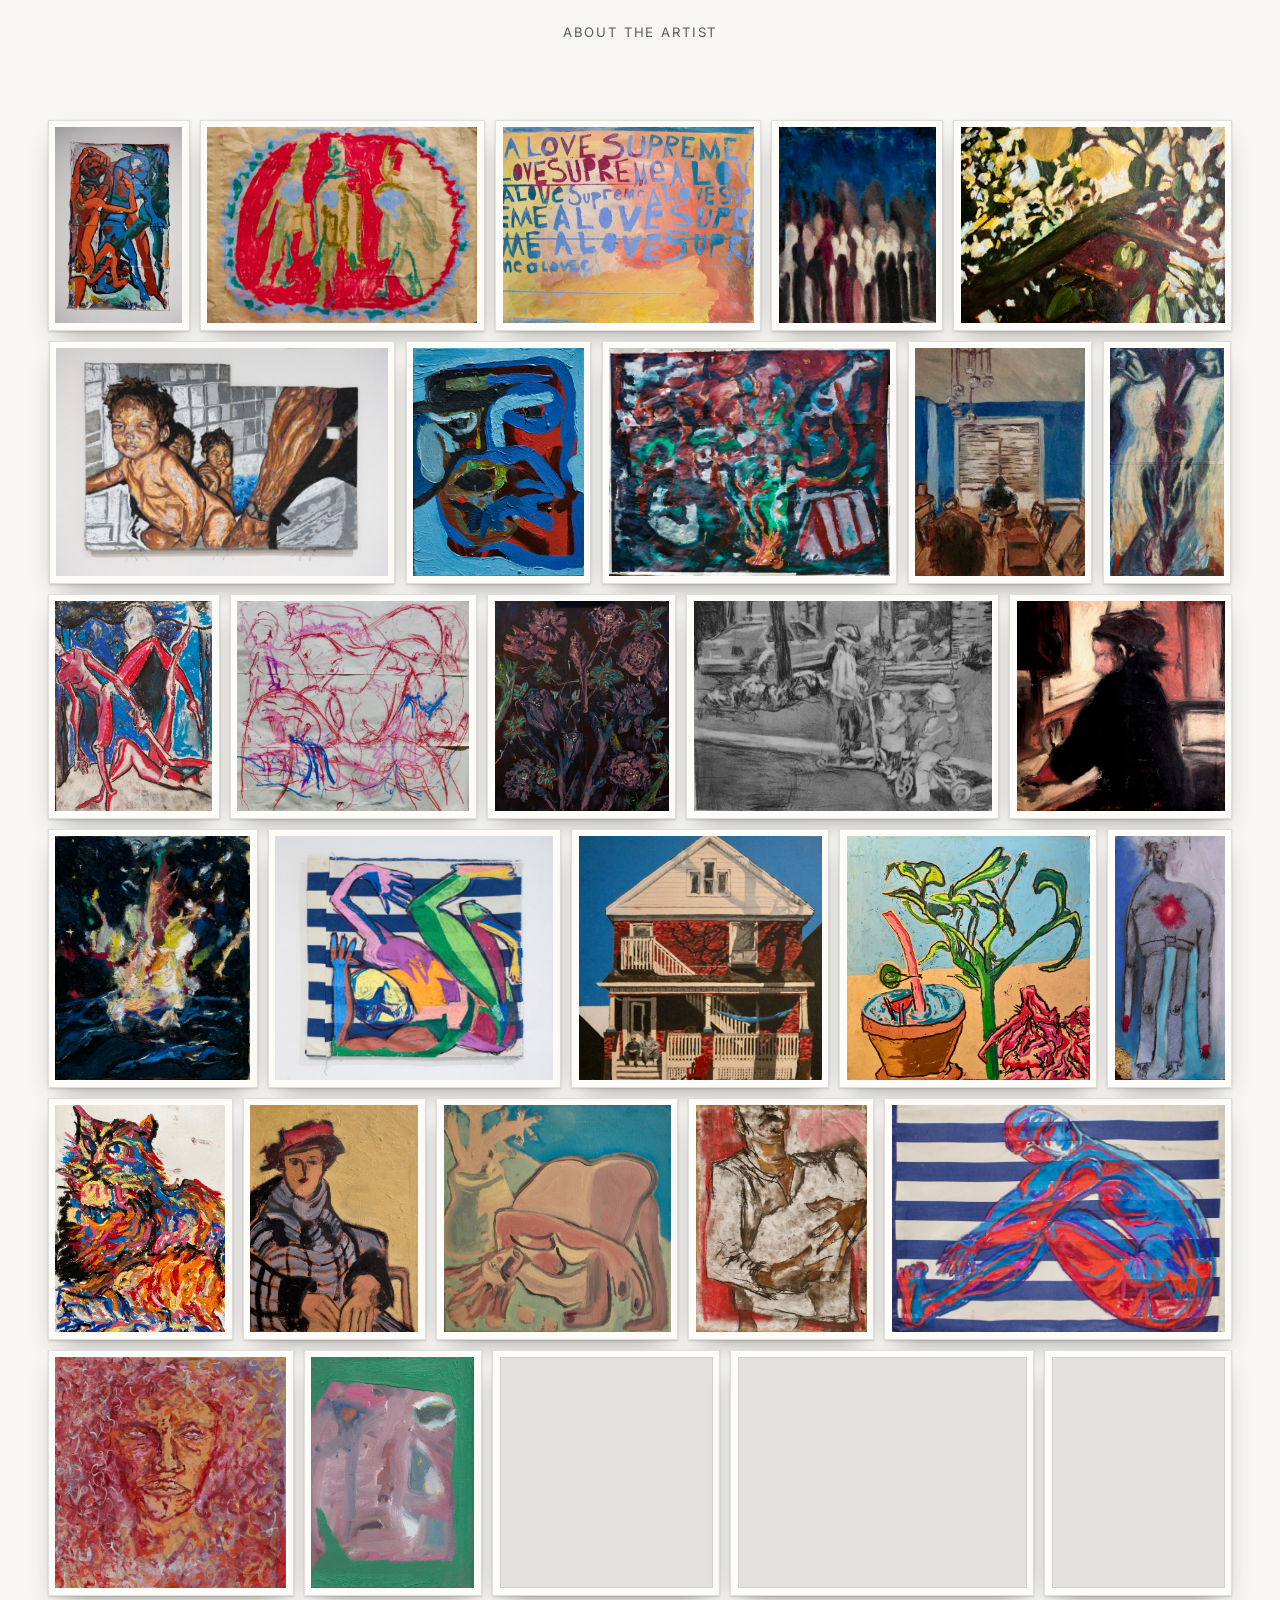
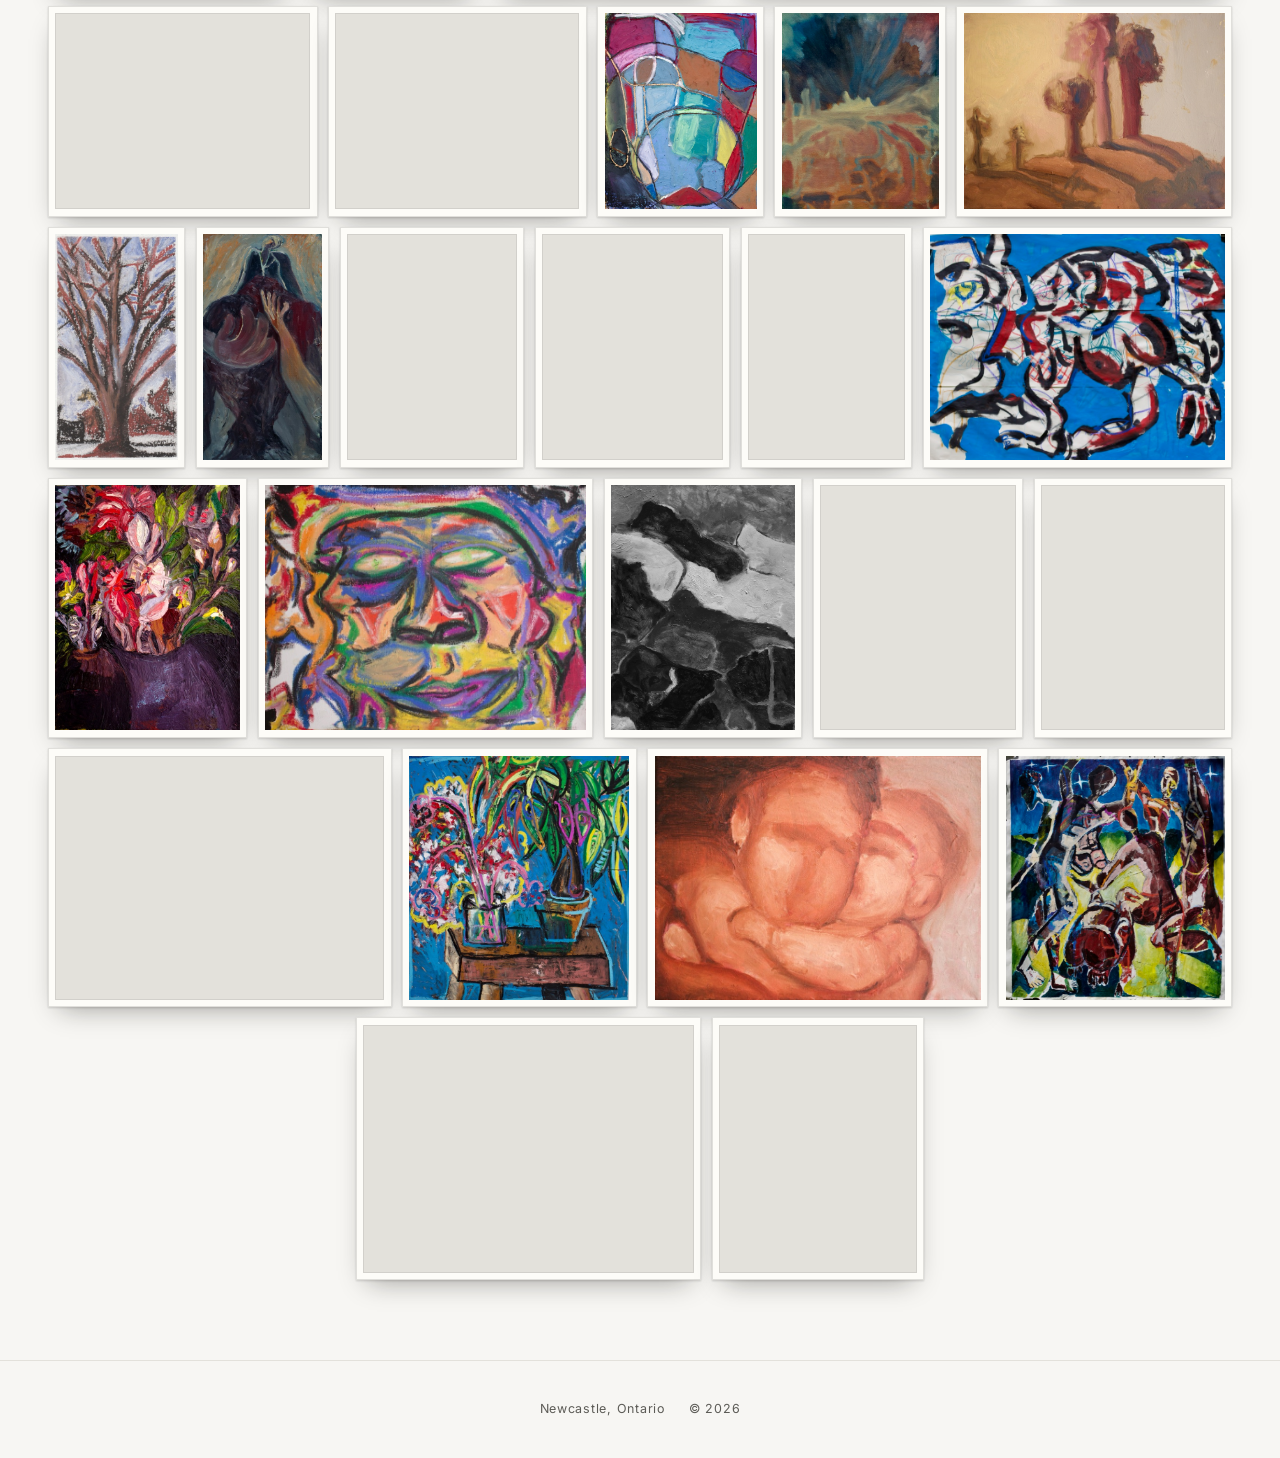
==== index.html @ 7c0b5495 "Replace placeholders with Jared's real 52-piece catalog - Add real artwork: 52 full images (assets/a" ====
<!doctype html>
<html lang="en">
<head>
  <meta charset="utf-8" />
  <meta name="viewport" content="width=device-width, initial-scale=1" />
  <title>Jared Augustin</title>
  <meta name="description" content="Selected works by Jared Augustin, a painter based in Newcastle, Ontario." />

  <link rel="preconnect" href="https://fonts.googleapis.com" />
  <link rel="preconnect" href="https://fonts.gstatic.com" crossorigin />
  <link href="https://fonts.googleapis.com/css2?family=Cormorant+Garamond:wght@400;500&family=Inter:wght@400;500&display=swap" rel="stylesheet" />

  <link rel="stylesheet" href="styles.css" />
</head>
<body>
  <header class="site-header" id="header">
    <nav class="nav">
      <a href="about.html">About the artist</a>
    </nav>
  </header>

  <main>
    <section class="mosaic" id="mosaic" aria-label="Selected works">
      <p class="notice" id="loading">Loading works…</p>
    </section>
  </main>

  <footer class="site-footer">
    <span>Newcastle, Ontario</span>
    <span>© <span id="year"></span></span>
  </footer>

  <script src="data.js"></script>
  <script src="main.js"></script>
</body>
</html>
---- styles.css ----
/* ==========================================================================
   Jared Augustin — portfolio styles
   Minimal, quiet, high-contrast type, slow & subtle motion.
   ========================================================================== */

:root {
  --bg: #f7f6f3;          /* warm gallery white */
  --bg-elevated: #ffffff;
  --ink: #1a1a18;         /* near-black text */
  --ink-soft: #5c5b56;    /* muted text */
  --line: #e3e1db;        /* hairline borders */
  --accent: #1a1a18;      /* buttons / emphasis */
  --overlay: rgba(20, 20, 18, 0.42);

  --serif: "Cormorant Garamond", Georgia, "Times New Roman", serif;
  --sans: "Inter", -apple-system, BlinkMacSystemFont, "Segoe UI", Helvetica, Arial, sans-serif;

  --ease: cubic-bezier(0.22, 0.61, 0.36, 1);
  --slow: 0.9s;
  --med: 0.6s;
}

@media (prefers-color-scheme: dark) {
  :root {
    --bg: #121211;
    --bg-elevated: #1a1a18;
    --ink: #f1efe9;
    --ink-soft: #a3a199;
    --line: #2c2b28;
    --accent: #f1efe9;
    --overlay: rgba(8, 8, 7, 0.55);
  }
}

* { box-sizing: border-box; }

html { scroll-behavior: smooth; }

body {
  margin: 0;
  background: var(--bg);
  color: var(--ink);
  font-family: var(--sans);
  font-size: 16px;
  line-height: 1.6;
  -webkit-font-smoothing: antialiased;
  text-rendering: optimizeLegibility;
  /* page-load fade — see js adding .ready */
  opacity: 0;
  transition: opacity var(--slow) var(--ease);
}

body.ready { opacity: 1; }

a { color: inherit; text-decoration: none; }

img { display: block; max-width: 100%; }

/* ---- Site chrome ---------------------------------------------------------- */

.site-header {
  position: sticky;
  top: 0;
  z-index: 50;
  display: flex;
  align-items: center;
  justify-content: center;
  padding: 1.4rem clamp(1.2rem, 4vw, 3rem);
  background: color-mix(in srgb, var(--bg) 82%, transparent);
  backdrop-filter: saturate(140%) blur(10px);
  -webkit-backdrop-filter: saturate(140%) blur(10px);
  border-bottom: 1px solid transparent;
  transition: border-color var(--med) var(--ease);
}

.site-header.scrolled { border-bottom-color: var(--line); }

.brand {
  font-family: var(--serif);
  font-size: clamp(1.15rem, 2vw, 1.5rem);
  font-weight: 500;
  letter-spacing: 0.01em;
}

.nav {
  display: flex;
  gap: clamp(1rem, 3vw, 2.2rem);
  font-size: 0.82rem;
  text-transform: uppercase;
  letter-spacing: 0.14em;
}

.nav a {
  position: relative;
  padding-bottom: 2px;
  color: var(--ink-soft);
  transition: color var(--med) var(--ease);
}

.nav a::after {
  content: "";
  position: absolute;
  left: 0;
  bottom: 0;
  width: 100%;
  height: 1px;
  background: var(--ink);
  transform: scaleX(0);
  transform-origin: left;
  transition: transform var(--med) var(--ease);
}

.nav a:hover,
.nav a[aria-current="page"] { color: var(--ink); }
.nav a:hover::after,
.nav a[aria-current="page"]::after { transform: scaleX(1); }

/* ---- Gallery wall --------------------------------------------------------- */

.mosaic {
  /* A justified gallery: works flow into centred rows that scale to fill
     each row's width exactly, so there are no holes and both edges stay
     flush. Row grouping and frame sizes are computed in main.js so every
     frame keeps the true proportions of its artwork. */
  display: flex;
  flex-direction: column;
  align-items: center;
  gap: clamp(8px, 0.8vw, 14px);
  padding: clamp(1.6rem, 4vw, 3.6rem) clamp(1rem, 4vw, 3rem) 5rem;
  margin: 0 auto;
  max-width: 1500px;
}

.wall-row {
  display: flex;
  justify-content: center;
  align-items: flex-start;
  width: 100%;
  /* horizontal gap is set inline by main.js to match the layout maths */
}

.tile {
  position: relative;
  display: block;
  box-sizing: border-box;
  flex: 0 0 auto;
  /* the frame: a thin mat with a hairline and a soft shadow on the wall */
  background: #fdfcf8;
  border: 1px solid rgba(20, 18, 14, 0.12);
  box-shadow:
    0 1px 2px rgba(20, 18, 14, 0.16),
    0 12px 26px -12px rgba(20, 18, 14, 0.42);
  cursor: pointer;
  /* scroll-reveal initial state */
  opacity: 0;
  transform: translateY(12px) scale(0.985);
  transition: opacity var(--slow) var(--ease),
              transform var(--slow) var(--ease),
              box-shadow var(--med) var(--ease);
}

.tile.in-view { opacity: 1; transform: translateY(0) scale(1); }

.tile:hover {
  transform: translateY(-5px) scale(1.012);
  box-shadow:
    0 3px 7px rgba(20, 18, 14, 0.22),
    0 28px 52px -16px rgba(20, 18, 14, 0.5);
  z-index: 5;
}

.tile__media {
  position: relative;
  display: block;
  width: 100%;
  height: 100%;
  overflow: hidden;
  background: var(--line);
  box-shadow: inset 0 0 0 1px rgba(20, 18, 14, 0.08);
}

.tile__img {
  width: 100%;
  height: 100%;
  object-fit: cover;
  transform: scale(1.001);
  transition: transform 1.4s var(--ease);
}

.tile:hover .tile__img { transform: scale(1.05); }

@media (prefers-color-scheme: dark) {
  .tile { background: #1d1c19; border-color: rgba(255, 255, 255, 0.08); }
  .tile__media { box-shadow: inset 0 0 0 1px rgba(255, 255, 255, 0.06); }
}

.tile__overlay {
  position: absolute;
  inset: 0;
  display: flex;
  flex-direction: column;
  align-items: flex-start;
  justify-content: flex-end;
  gap: 0.9rem;
  padding: clamp(1rem, 2vw, 1.6rem);
  background: rgba(20, 18, 14, 0.5);
  opacity: 0;
  transition: opacity var(--med) var(--ease);
}

.tile:hover .tile__overlay,
.tile:focus-visible .tile__overlay { opacity: 1; }

.tile__title {
  font-family: var(--serif);
  font-size: clamp(1.2rem, 1.6vw, 1.6rem);
  font-weight: 500;
  color: #fff;
  line-height: 1.15;
  transform: translateY(8px);
  transition: transform var(--med) var(--ease) 0.04s;
}

.tile__meta {
  font-size: 0.74rem;
  letter-spacing: 0.12em;
  text-transform: uppercase;
  color: rgba(255, 255, 255, 0.78);
  transform: translateY(8px);
  transition: transform var(--med) var(--ease) 0.02s;
}

.tile__cta {
  display: inline-flex;
  align-items: center;
  gap: 0.5rem;
  padding: 0.5rem 1rem;
  font-size: 0.72rem;
  letter-spacing: 0.16em;
  text-transform: uppercase;
  /* fixed dark-on-white so it stays legible regardless of colour scheme */
  color: #1a1a18;
  background: #fff;
  border-radius: 999px;
  transform: translateY(10px);
  transition: transform var(--med) var(--ease) 0.06s,
              background var(--med) var(--ease);
}

.tile__cta:hover { background: #f0eee8; }
.tile__cta svg { transition: transform var(--med) var(--ease); }
.tile__cta:hover svg { transform: translateX(3px); }

.tile:hover .tile__title,
.tile:hover .tile__meta,
.tile:hover .tile__cta { transform: translateY(0); }

/* keyboard focus visibility */
.tile:focus-visible { outline: 2px solid var(--ink); outline-offset: 3px; }

/* ---- Detail page ---------------------------------------------------------- */

.detail {
  max-width: 1200px;
  margin: 0 auto;
  padding: clamp(1.6rem, 5vw, 4rem) clamp(1.2rem, 4vw, 3rem) 5rem;
}

.detail__back {
  display: inline-flex;
  align-items: center;
  gap: 0.5rem;
  font-size: 0.78rem;
  letter-spacing: 0.14em;
  text-transform: uppercase;
  color: var(--ink-soft);
  margin-bottom: clamp(1.6rem, 4vw, 3rem);
  transition: color var(--med) var(--ease), gap var(--med) var(--ease);
}
.detail__back:hover { color: var(--ink); gap: 0.8rem; }

.detail__grid {
  display: grid;
  grid-template-columns: minmax(0, 1.6fr) minmax(0, 1fr);
  gap: clamp(2rem, 5vw, 4.5rem);
  align-items: start;
}

@media (max-width: 860px) {
  .detail__grid { grid-template-columns: 1fr; gap: 2.4rem; }
}

.detail__figure {
  margin: 0;
  background: var(--bg-elevated);
  box-shadow: 0 30px 60px -30px rgba(0, 0, 0, 0.4);
}

.detail__figure img {
  width: 100%;
  height: auto;
  opacity: 0;
  transition: opacity var(--slow) var(--ease);
}
.detail__figure img.loaded { opacity: 1; }

.detail__info { position: sticky; top: 100px; }

.detail__title {
  font-family: var(--serif);
  font-size: clamp(2.2rem, 4.5vw, 3.4rem);
  font-weight: 500;
  line-height: 1.05;
  margin: 0 0 1.6rem;
}

.detail__desc {
  color: var(--ink-soft);
  font-size: 1.02rem;
  margin: 0 0 2.2rem;
  max-width: 46ch;
}

.detail__specs { border-top: 1px solid var(--line); }

.spec {
  display: flex;
  justify-content: space-between;
  gap: 1.5rem;
  padding: 0.95rem 0;
  border-bottom: 1px solid var(--line);
}

.spec__label {
  font-size: 0.74rem;
  letter-spacing: 0.14em;
  text-transform: uppercase;
  color: var(--ink-soft);
}

.spec__value { font-size: 0.96rem; text-align: right; }

/* ---- About ---------------------------------------------------------------- */

.about {
  max-width: 760px;
  margin: 0 auto;
  padding: clamp(2.4rem, 7vw, 6rem) clamp(1.4rem, 5vw, 2rem) 6rem;
  text-align: center;
}

.about__eyebrow {
  font-size: 0.76rem;
  letter-spacing: 0.18em;
  text-transform: uppercase;
  color: var(--ink-soft);
  margin: 0 0 1rem;
}

.about__name {
  font-family: var(--serif);
  font-size: clamp(2.4rem, 6vw, 4rem);
  font-weight: 500;
  line-height: 1.02;
  margin: 0 0 2rem;
}

.about__body p {
  font-size: 1.08rem;
  color: var(--ink);
  margin: 0 auto 1.4rem;
  max-width: 56ch;
}

.about__body p:nth-child(n + 2) { color: var(--ink-soft); }

.about__contact {
  margin-top: 3rem;
  padding-top: 2rem;
  border-top: 1px solid var(--line);
}

.about__contact-label {
  font-size: 0.76rem;
  letter-spacing: 0.16em;
  text-transform: uppercase;
  color: var(--ink-soft);
  margin: 0 0 0.6rem;
}

.about__email {
  font-family: var(--serif);
  font-size: clamp(1.4rem, 3vw, 2rem);
  position: relative;
  display: inline-block;
}
.about__email::after {
  content: "";
  position: absolute;
  left: 0; bottom: 2px;
  width: 100%; height: 1px;
  background: var(--ink);
  transform: scaleX(0);
  transform-origin: left;
  transition: transform var(--med) var(--ease);
}
.about__email:hover::after { transform: scaleX(1); }

/* generic fade-up used on detail/about content */
.reveal { opacity: 0; transform: translateY(20px); }
.reveal.in-view {
  opacity: 1; transform: translateY(0);
  transition: opacity var(--slow) var(--ease), transform var(--slow) var(--ease);
}

/* ---- Footer --------------------------------------------------------------- */

.site-footer {
  padding: 2.4rem clamp(1.2rem, 4vw, 3rem);
  border-top: 1px solid var(--line);
  display: flex;
  flex-wrap: wrap;
  gap: 0.6rem 1.5rem;
  justify-content: center;
  font-size: 0.78rem;
  letter-spacing: 0.06em;
  color: var(--ink-soft);
}

/* ---- Loading / empty states ---------------------------------------------- */

.notice {
  text-align: center;
  padding: 6rem 1.5rem;
  color: var(--ink-soft);
  font-family: var(--serif);
  font-size: 1.4rem;
}

/* Respect reduced-motion preferences */
@media (prefers-reduced-motion: reduce) {
  *, *::before, *::after {
    animation-duration: 0.001ms !important;
    transition-duration: 0.001ms !important;
    scroll-behavior: auto !important;
  }
  .tile, .reveal { opacity: 1 !important; transform: none !important; }
}
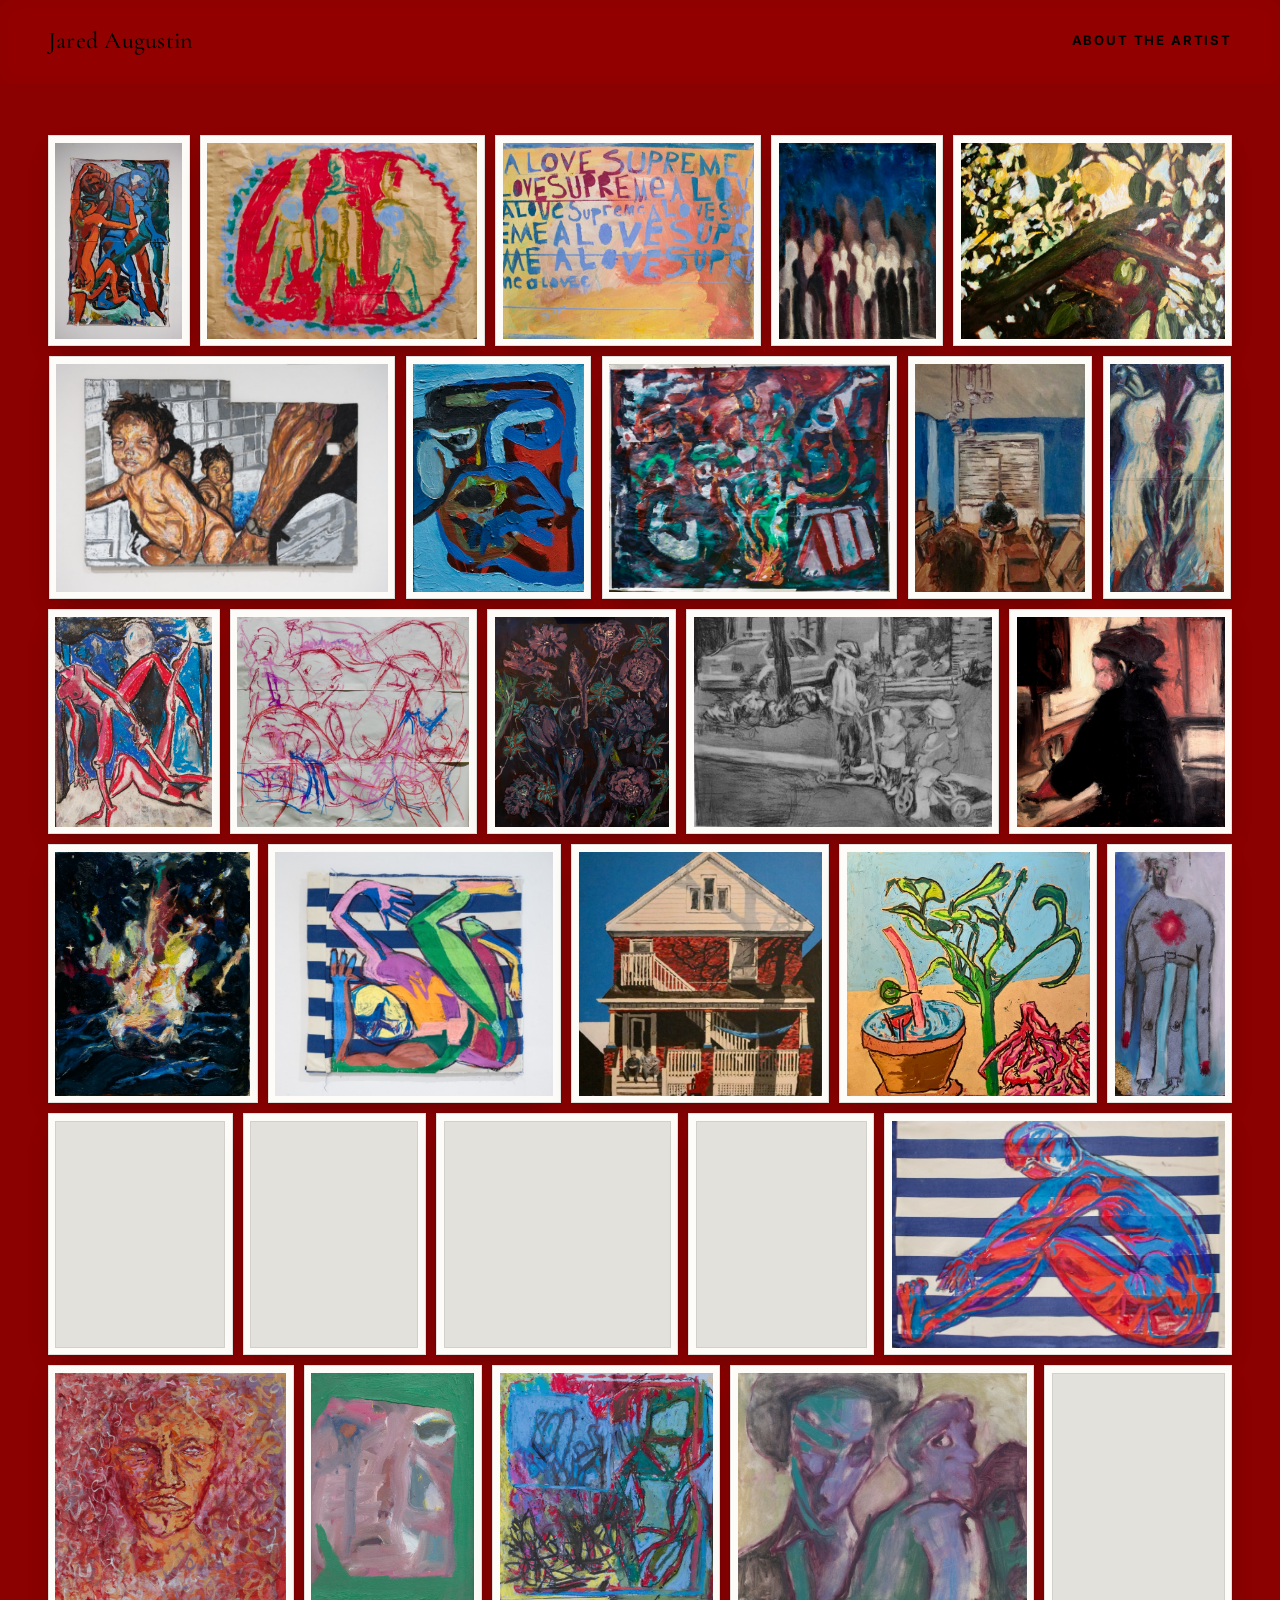
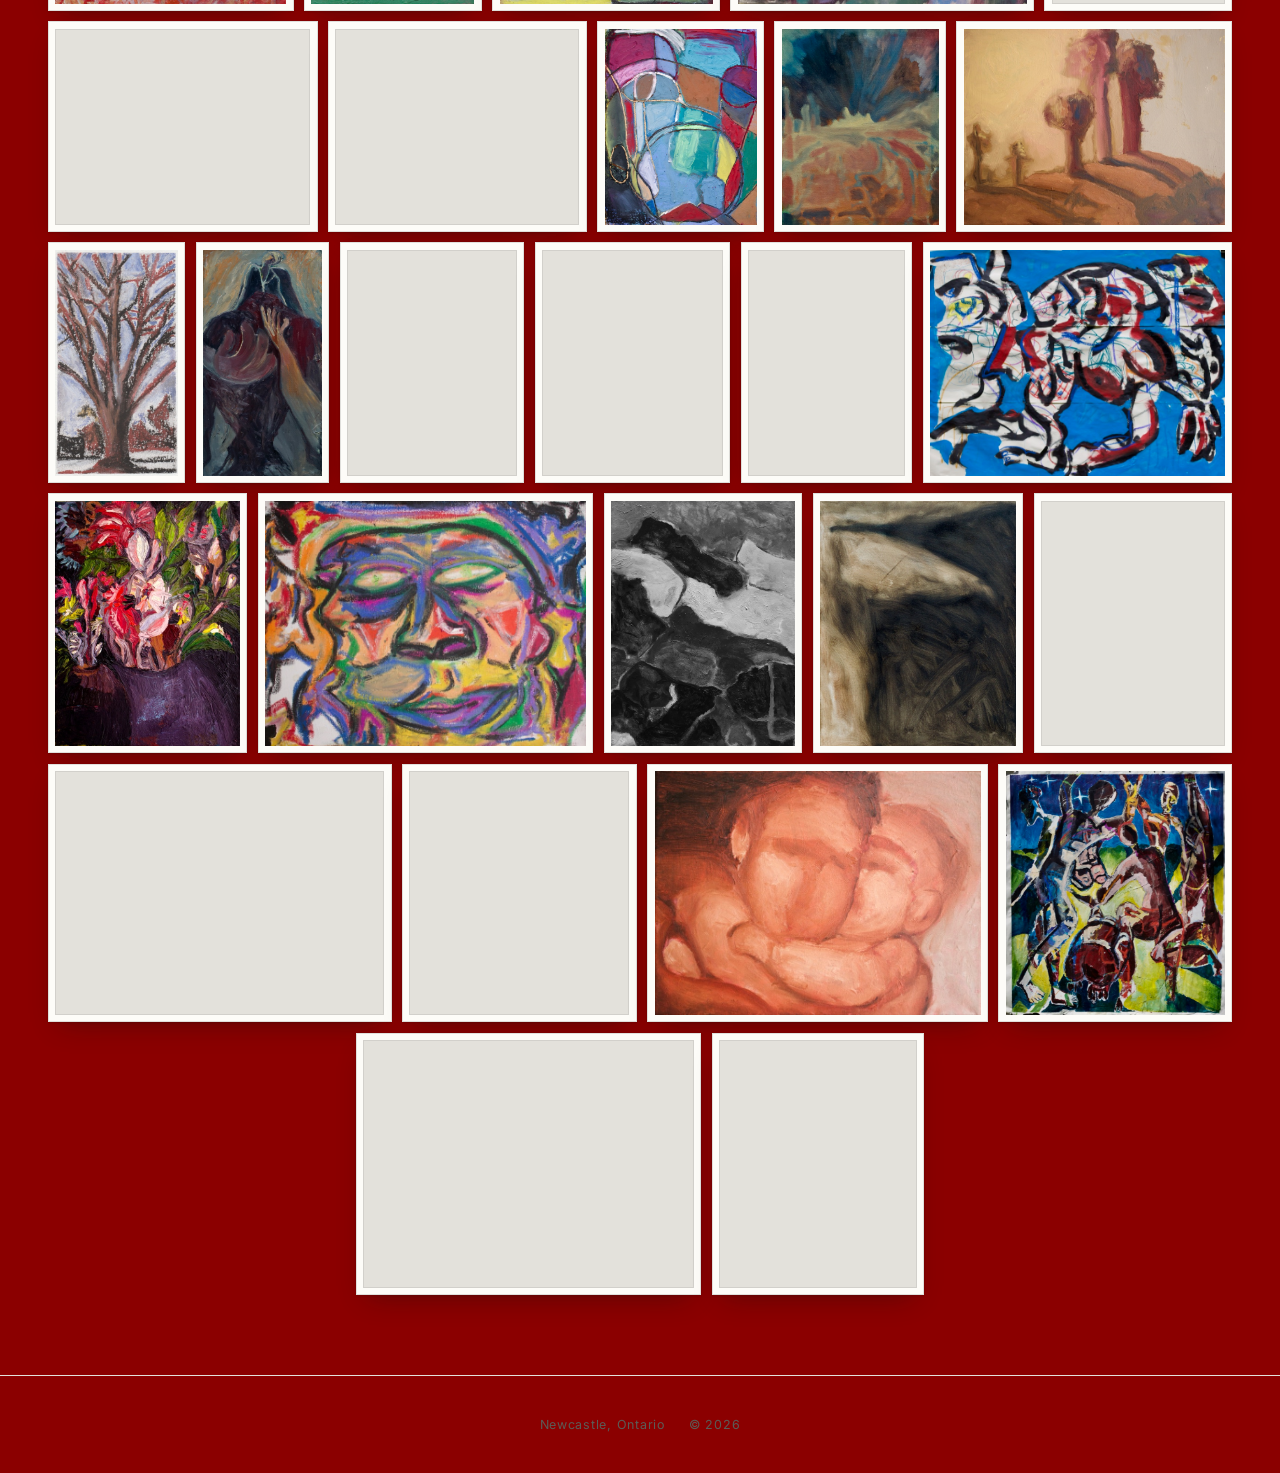
==== commit 6028c8dc: "Restyle: darkred background, black text, name in header - Set the site background to darkred and bod" ====
--- a/index.html
+++ b/index.html
@@ -14,6 +14,7 @@
 </head>
 <body>
   <header class="site-header" id="header">
+    <a class="brand" href="index.html">Jared Augustin</a>
     <nav class="nav">
       <a href="about.html">About the artist</a>
     </nav>
--- a/styles.css
+++ b/styles.css
@@ -4,9 +4,9 @@
    ========================================================================== */
 
 :root {
-  --bg: #f7f6f3;          /* warm gallery white */
+  --bg: darkred;          /* site background */
   --bg-elevated: #ffffff;
-  --ink: #1a1a18;         /* near-black text */
+  --ink: #000000;         /* black text */
   --ink-soft: #5c5b56;    /* muted text */
   --line: #e3e1db;        /* hairline borders */
   --accent: #1a1a18;      /* buttons / emphasis */
@@ -22,9 +22,9 @@
 
 @media (prefers-color-scheme: dark) {
   :root {
-    --bg: #121211;
+    --bg: darkred;
     --bg-elevated: #1a1a18;
-    --ink: #f1efe9;
+    --ink: #000000;
     --ink-soft: #a3a199;
     --line: #2c2b28;
     --accent: #f1efe9;
@@ -64,7 +64,8 @@
   z-index: 50;
   display: flex;
   align-items: center;
-  justify-content: center;
+  justify-content: space-between;
+  gap: 1rem;
   padding: 1.4rem clamp(1.2rem, 4vw, 3rem);
   background: color-mix(in srgb, var(--bg) 82%, transparent);
   backdrop-filter: saturate(140%) blur(10px);
@@ -85,6 +86,7 @@
 .nav {
   display: flex;
   gap: clamp(1rem, 3vw, 2.2rem);
+  margin-left: auto;
   font-size: 0.82rem;
   text-transform: uppercase;
   letter-spacing: 0.14em;
@@ -93,7 +95,8 @@
 .nav a {
   position: relative;
   padding-bottom: 2px;
-  color: var(--ink-soft);
+  color: var(--ink);
+  font-weight: 700;
   transition: color var(--med) var(--ease);
 }
 
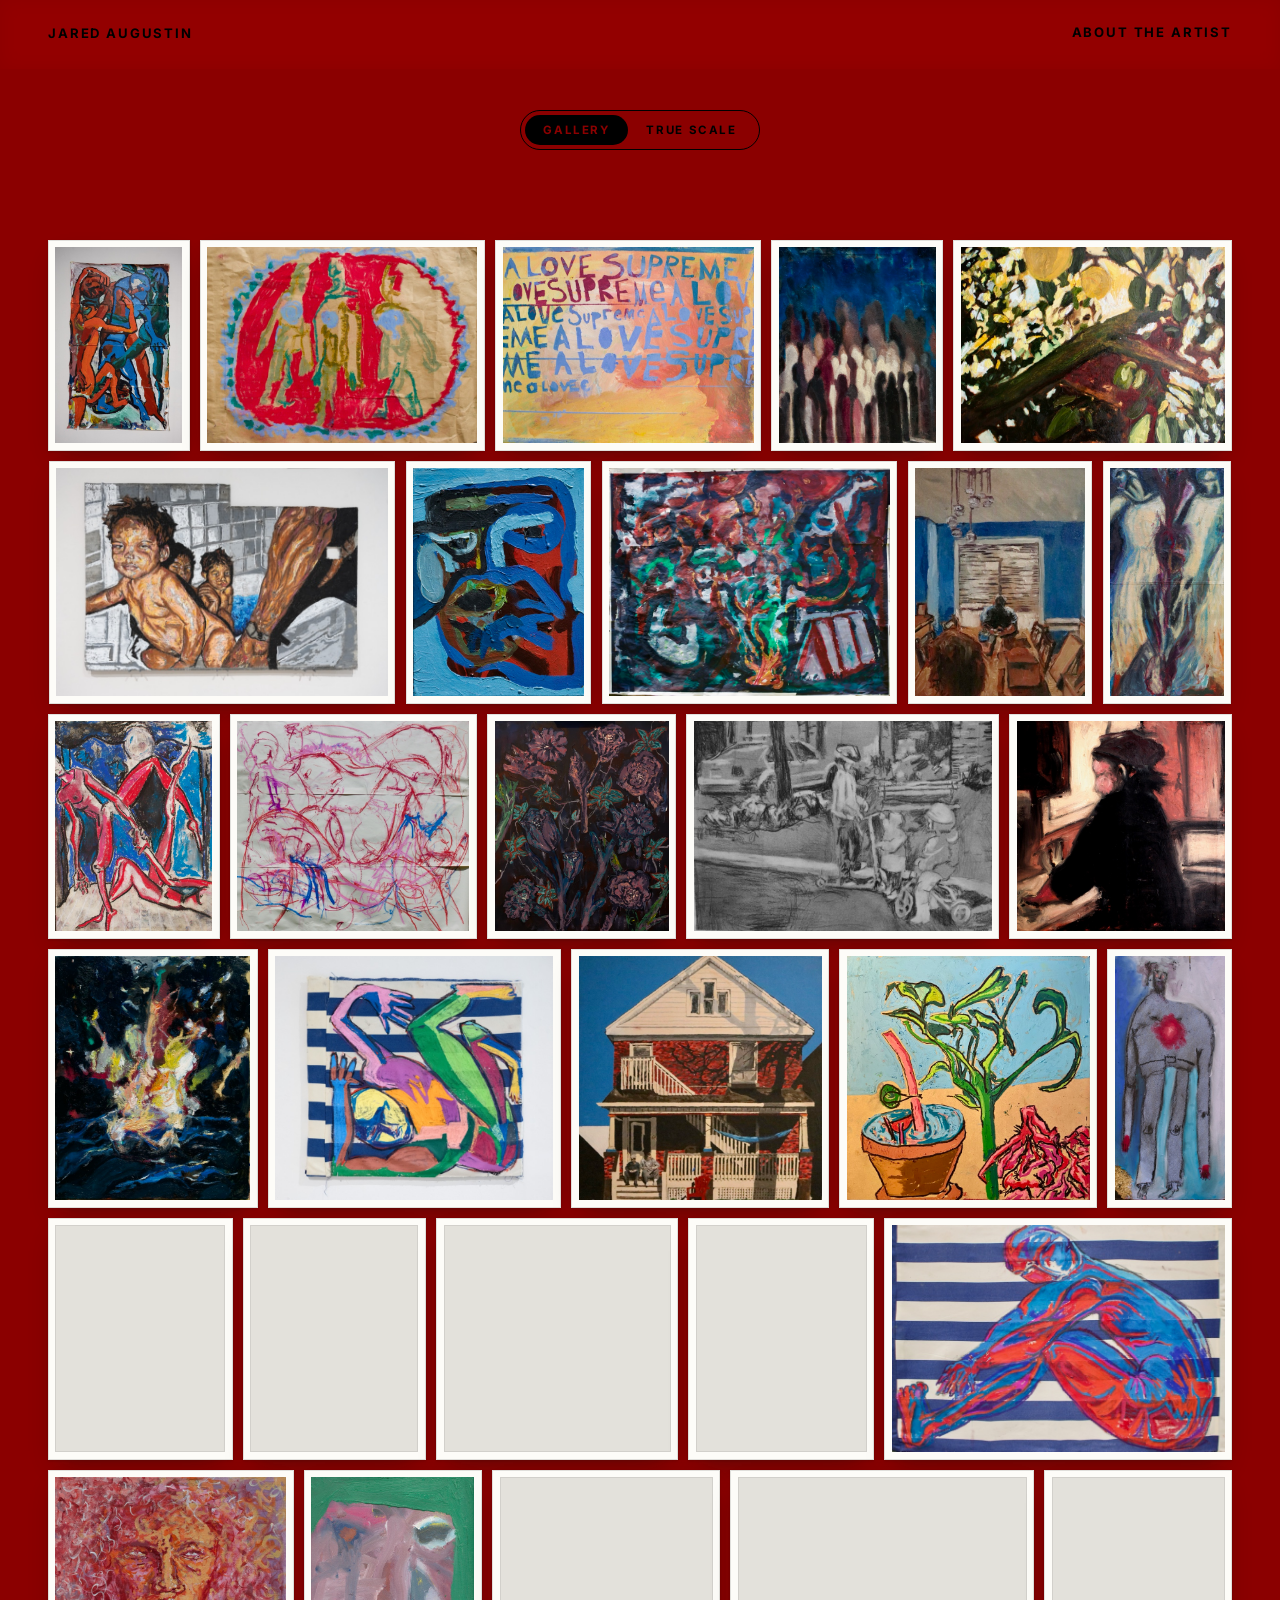
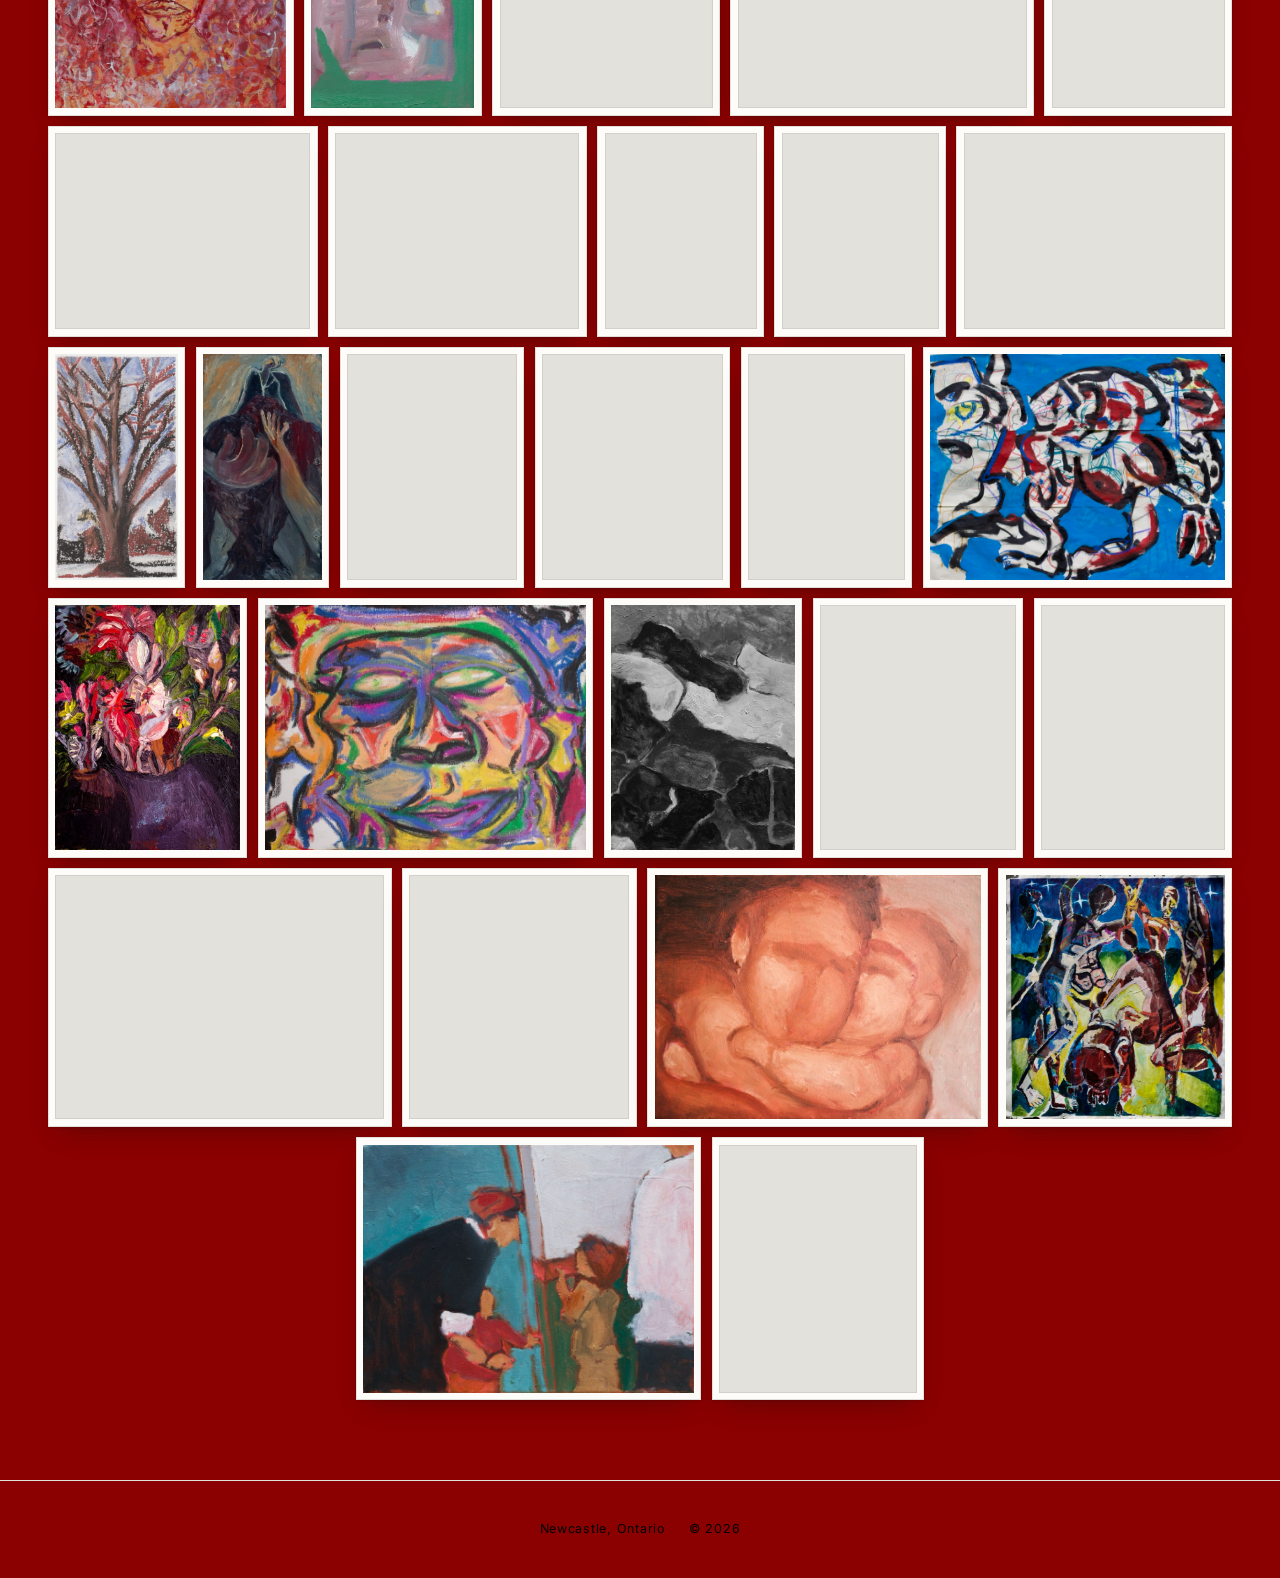
==== commit dbbf4392: "Add favicon and social share (OG) image from Jared's floral painting - Generate favicon.ico (16/32/4" ====
--- a/index.html
+++ b/index.html
@@ -5,6 +5,26 @@
   <meta name="viewport" content="width=device-width, initial-scale=1" />
   <title>Jared Augustin</title>
   <meta name="description" content="Selected works by Jared Augustin, a painter based in Newcastle, Ontario." />
+
+  <!-- Favicons -->
+  <link rel="icon" href="favicon.ico" sizes="any" />
+  <link rel="icon" type="image/png" sizes="32x32" href="assets/icons/icon-32.png" />
+  <link rel="icon" type="image/png" sizes="16x16" href="assets/icons/icon-16.png" />
+  <link rel="apple-touch-icon" href="assets/icons/icon-180.png" />
+
+  <!-- Open Graph / social sharing -->
+  <meta property="og:type" content="website" />
+  <meta property="og:site_name" content="Jared Augustin" />
+  <meta property="og:title" content="Jared Augustin" />
+  <meta property="og:description" content="Selected works by Jared Augustin, a painter based in Newcastle, Ontario." />
+  <meta property="og:url" content="https://paintwithjared.com/" />
+  <meta property="og:image" content="https://paintwithjared.com/assets/og-image.jpg" />
+  <meta property="og:image:width" content="1200" />
+  <meta property="og:image:height" content="630" />
+  <meta name="twitter:card" content="summary_large_image" />
+  <meta name="twitter:title" content="Jared Augustin" />
+  <meta name="twitter:description" content="Selected works by Jared Augustin, a painter based in Newcastle, Ontario." />
+  <meta name="twitter:image" content="https://paintwithjared.com/assets/og-image.jpg" />
 
   <link rel="preconnect" href="https://fonts.googleapis.com" />
   <link rel="preconnect" href="https://fonts.gstatic.com" crossorigin />
--- a/styles.css
+++ b/styles.css
@@ -7,7 +7,7 @@
   --bg: darkred;          /* site background */
   --bg-elevated: #ffffff;
   --ink: #000000;         /* black text */
-  --ink-soft: #5c5b56;    /* muted text */
+  --ink-soft: #000000;    /* secondary text — black */
   --line: #e3e1db;        /* hairline borders */
   --accent: #1a1a18;      /* buttons / emphasis */
   --overlay: rgba(20, 20, 18, 0.42);
@@ -25,7 +25,7 @@
     --bg: darkred;
     --bg-elevated: #1a1a18;
     --ink: #000000;
-    --ink-soft: #a3a199;
+    --ink-soft: #000000;
     --line: #2c2b28;
     --accent: #f1efe9;
     --overlay: rgba(8, 8, 7, 0.55);
@@ -77,10 +77,11 @@
 .site-header.scrolled { border-bottom-color: var(--line); }
 
 .brand {
-  font-family: var(--serif);
-  font-size: clamp(1.15rem, 2vw, 1.5rem);
-  font-weight: 500;
-  letter-spacing: 0.01em;
+  font-family: var(--sans);
+  font-size: 0.82rem;
+  font-weight: 700;
+  text-transform: uppercase;
+  letter-spacing: 0.14em;
 }
 
 .nav {
@@ -140,6 +141,52 @@
   align-items: flex-start;
   width: 100%;
   /* horizontal gap is set inline by main.js to match the layout maths */
+}
+
+/* True-scale wall: frames are sized from each piece's real-world inches and
+   absolutely positioned by a skyline packer in main.js (height set inline). */
+.mosaic--scale {
+  display: block;
+  position: relative;
+  /* absolutely-positioned tiles ignore padding, so spacing is handled in
+     main.js (top/side/bottom gutters); zero it here to avoid double offsets */
+  padding: 0;
+}
+
+/* ---- View toggle ---------------------------------------------------------- */
+.view-toggle-bar {
+  display: flex;
+  justify-content: center;
+  padding: clamp(1.4rem, 4vw, 2.6rem) 1rem 0;
+  margin-bottom: clamp(1.5rem, 3vw, 2.4rem);
+}
+
+.view-toggle {
+  display: inline-flex;
+  padding: 4px;
+  border: 1px solid var(--ink);
+  border-radius: 999px;
+}
+
+.view-toggle button {
+  appearance: none;
+  border: 0;
+  background: transparent;
+  cursor: pointer;
+  font-family: var(--sans);
+  font-size: 0.72rem;
+  font-weight: 700;
+  letter-spacing: 0.14em;
+  text-transform: uppercase;
+  color: var(--ink);
+  padding: 0.5rem 1.15rem;
+  border-radius: 999px;
+  transition: background var(--med) var(--ease), color var(--med) var(--ease);
+}
+
+.view-toggle button[aria-pressed="true"] {
+  background: var(--ink);
+  color: var(--bg);
 }
 
 .tile {
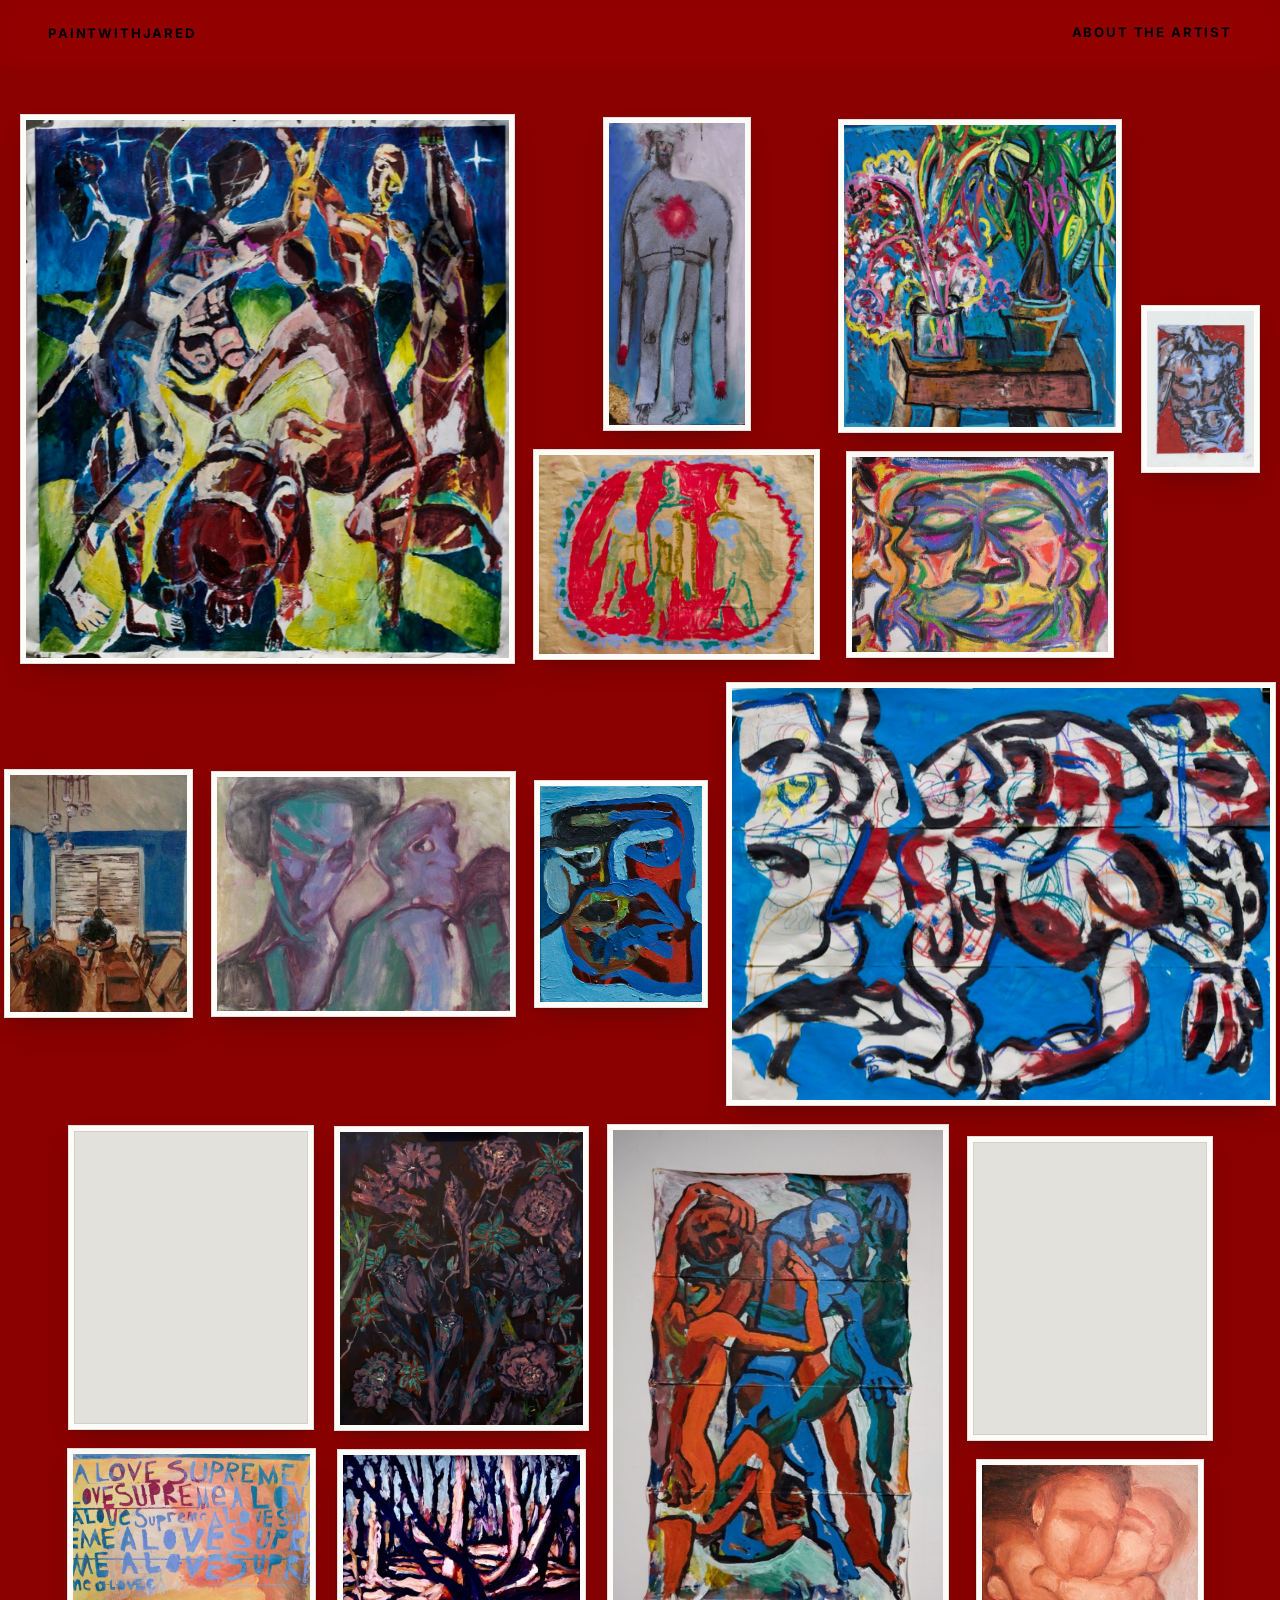
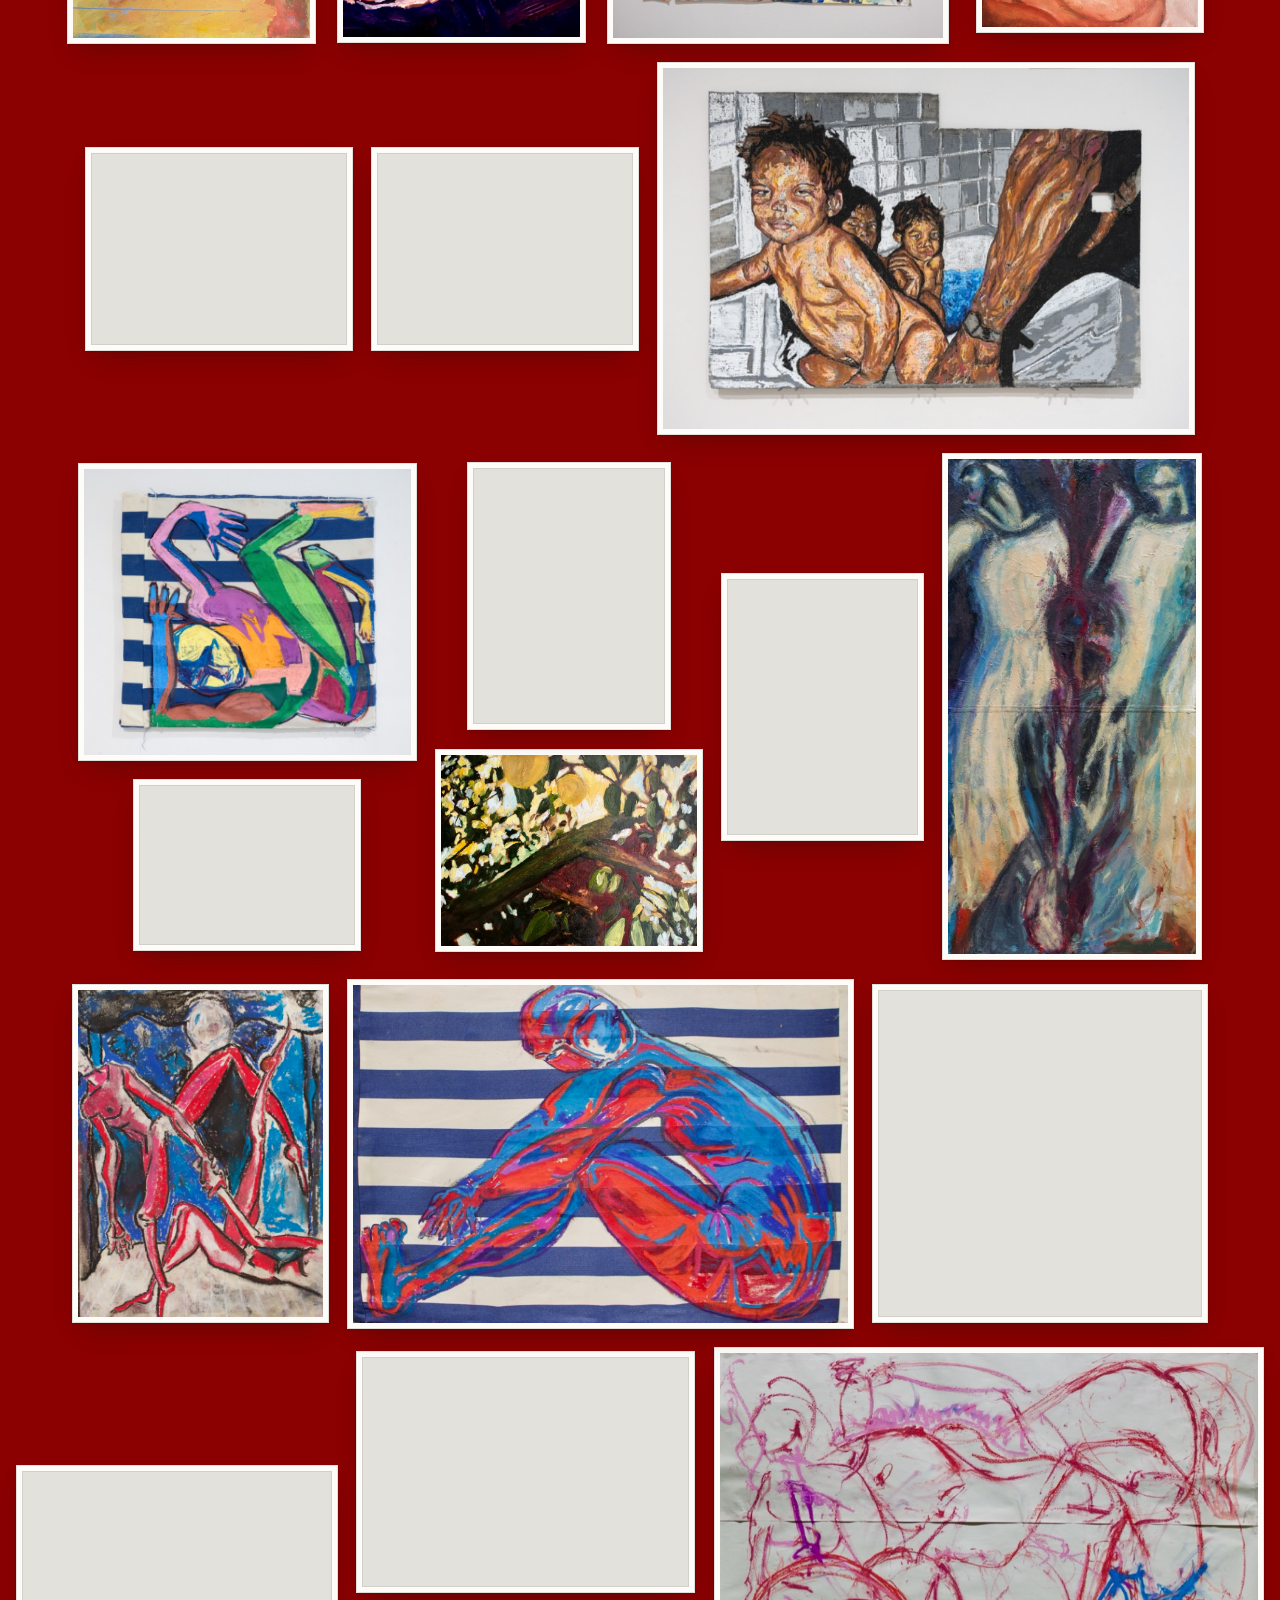
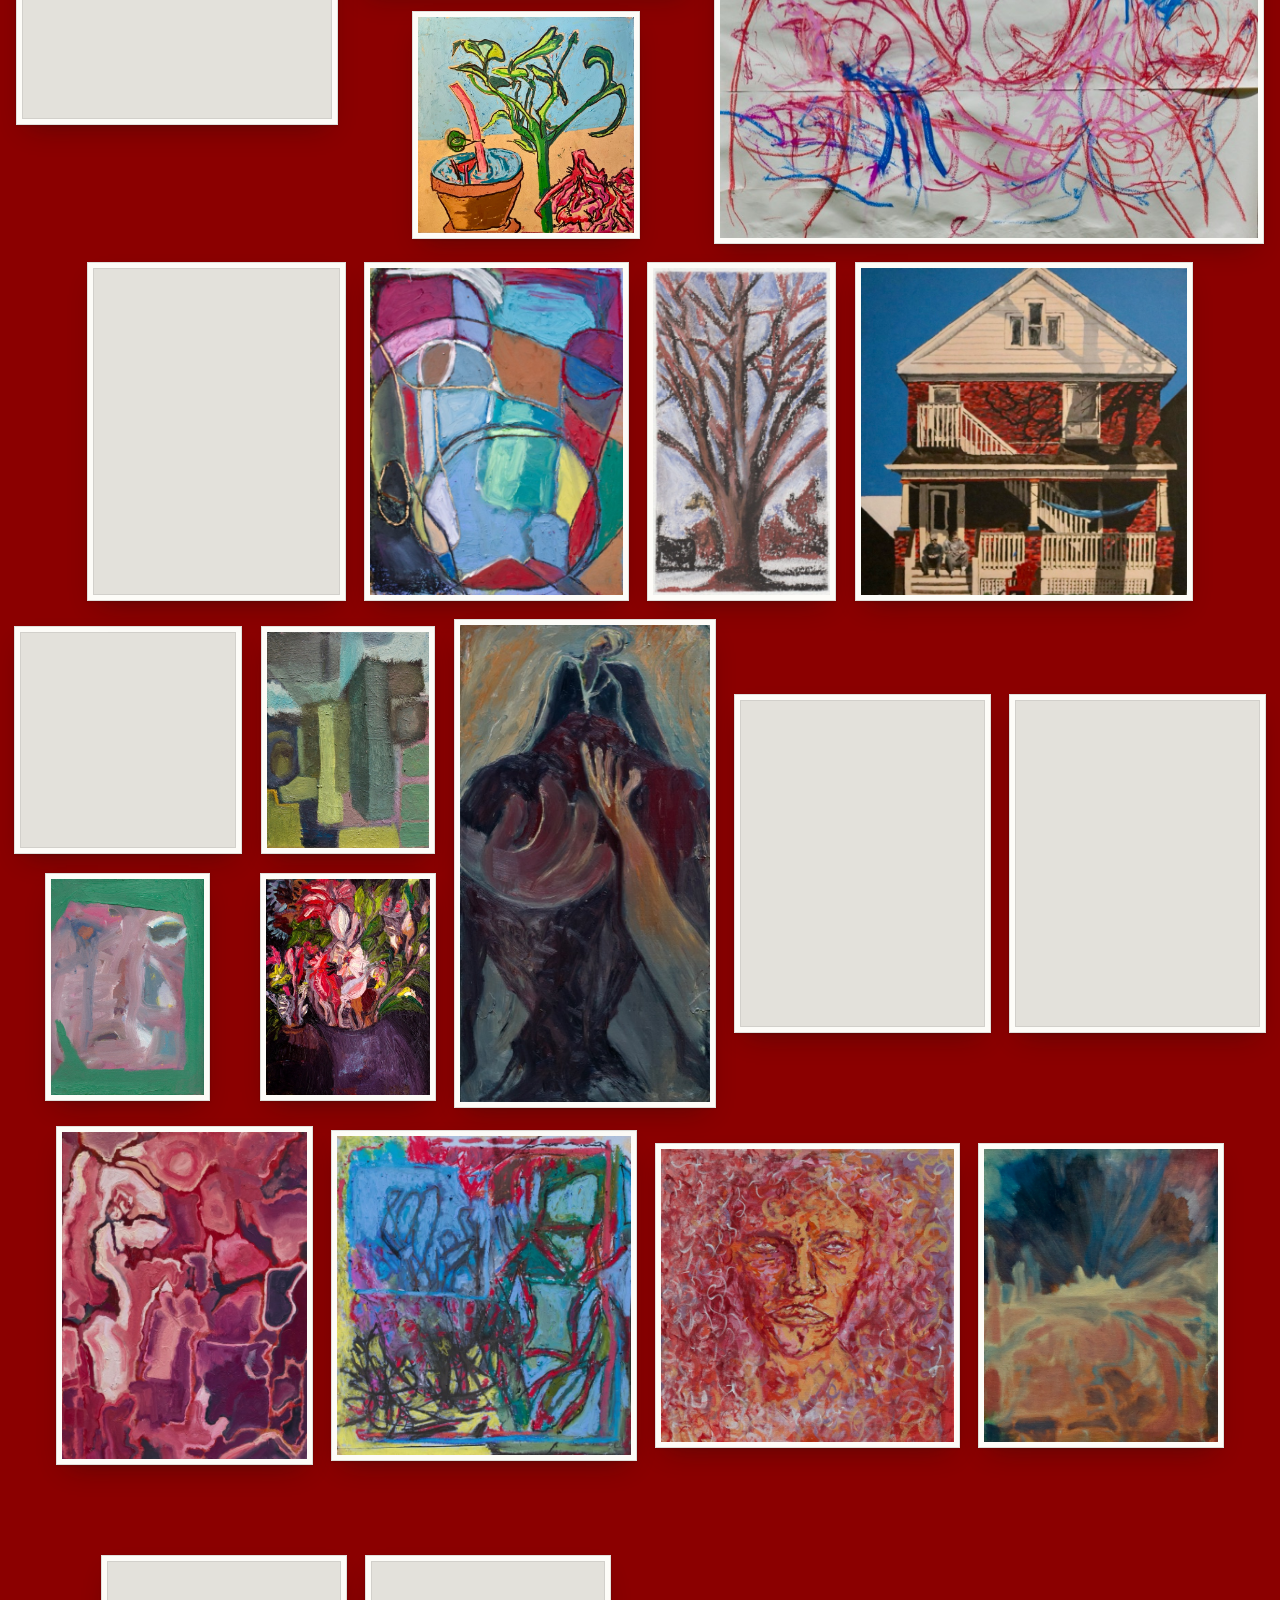
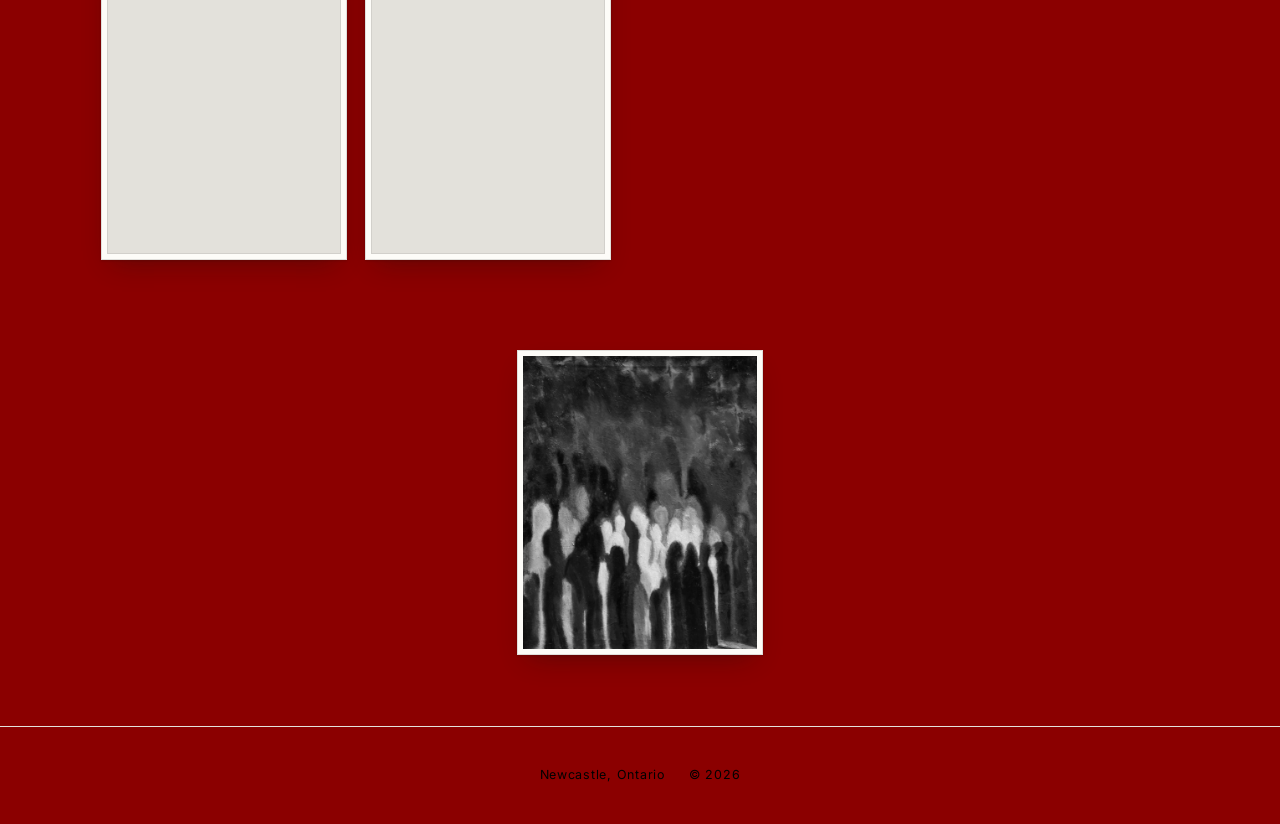
==== commit 2d2ed822: "Rename site to "PaintWithJared" with new tagline Update the brand/header, browser tab <title>, and a" ====
--- a/index.html
+++ b/index.html
@@ -3,8 +3,8 @@
 <head>
   <meta charset="utf-8" />
   <meta name="viewport" content="width=device-width, initial-scale=1" />
-  <title>Jared Augustin</title>
-  <meta name="description" content="Selected works by Jared Augustin, a painter based in Newcastle, Ontario." />
+  <title>PaintWithJared</title>
+  <meta name="description" content="original works by Jared Augustin" />
 
   <!-- Favicons -->
   <link rel="icon" href="favicon.ico" sizes="any" />
@@ -14,16 +14,16 @@
 
   <!-- Open Graph / social sharing -->
   <meta property="og:type" content="website" />
-  <meta property="og:site_name" content="Jared Augustin" />
-  <meta property="og:title" content="Jared Augustin" />
-  <meta property="og:description" content="Selected works by Jared Augustin, a painter based in Newcastle, Ontario." />
+  <meta property="og:site_name" content="PaintWithJared" />
+  <meta property="og:title" content="PaintWithJared" />
+  <meta property="og:description" content="original works by Jared Augustin" />
   <meta property="og:url" content="https://paintwithjared.com/" />
   <meta property="og:image" content="https://paintwithjared.com/assets/og-image.jpg" />
   <meta property="og:image:width" content="1200" />
   <meta property="og:image:height" content="630" />
   <meta name="twitter:card" content="summary_large_image" />
-  <meta name="twitter:title" content="Jared Augustin" />
-  <meta name="twitter:description" content="Selected works by Jared Augustin, a painter based in Newcastle, Ontario." />
+  <meta name="twitter:title" content="PaintWithJared" />
+  <meta name="twitter:description" content="original works by Jared Augustin" />
   <meta name="twitter:image" content="https://paintwithjared.com/assets/og-image.jpg" />
 
   <link rel="preconnect" href="https://fonts.googleapis.com" />
@@ -34,7 +34,7 @@
 </head>
 <body>
   <header class="site-header" id="header">
-    <a class="brand" href="index.html">Jared Augustin</a>
+    <a class="brand" href="index.html">PaintWithJared</a>
     <nav class="nav">
       <a href="about.html">About the artist</a>
     </nav>
--- a/styles.css
+++ b/styles.css
@@ -151,42 +151,6 @@
   /* absolutely-positioned tiles ignore padding, so spacing is handled in
      main.js (top/side/bottom gutters); zero it here to avoid double offsets */
   padding: 0;
-}
-
-/* ---- View toggle ---------------------------------------------------------- */
-.view-toggle-bar {
-  display: flex;
-  justify-content: center;
-  padding: clamp(1.4rem, 4vw, 2.6rem) 1rem 0;
-  margin-bottom: clamp(1.5rem, 3vw, 2.4rem);
-}
-
-.view-toggle {
-  display: inline-flex;
-  padding: 4px;
-  border: 1px solid var(--ink);
-  border-radius: 999px;
-}
-
-.view-toggle button {
-  appearance: none;
-  border: 0;
-  background: transparent;
-  cursor: pointer;
-  font-family: var(--sans);
-  font-size: 0.72rem;
-  font-weight: 700;
-  letter-spacing: 0.14em;
-  text-transform: uppercase;
-  color: var(--ink);
-  padding: 0.5rem 1.15rem;
-  border-radius: 999px;
-  transition: background var(--med) var(--ease), color var(--med) var(--ease);
-}
-
-.view-toggle button[aria-pressed="true"] {
-  background: var(--ink);
-  color: var(--bg);
 }
 
 .tile {
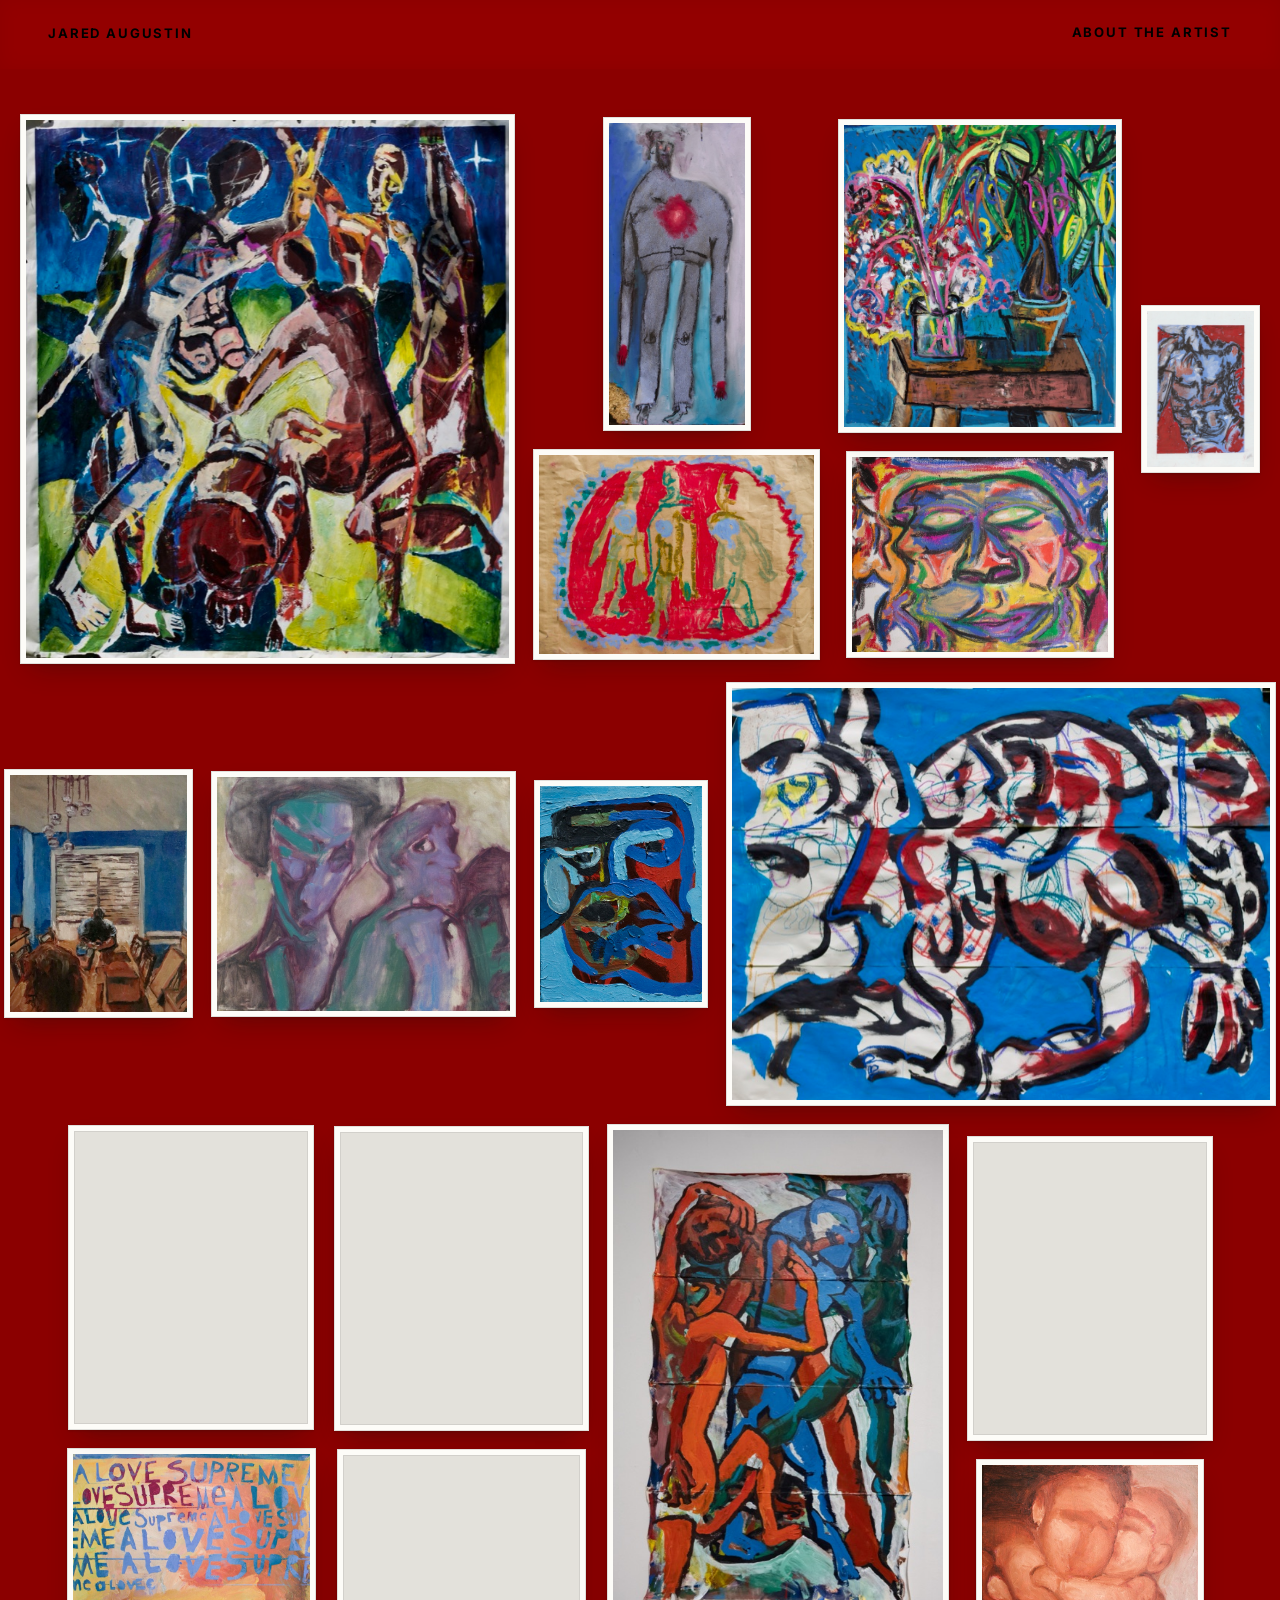
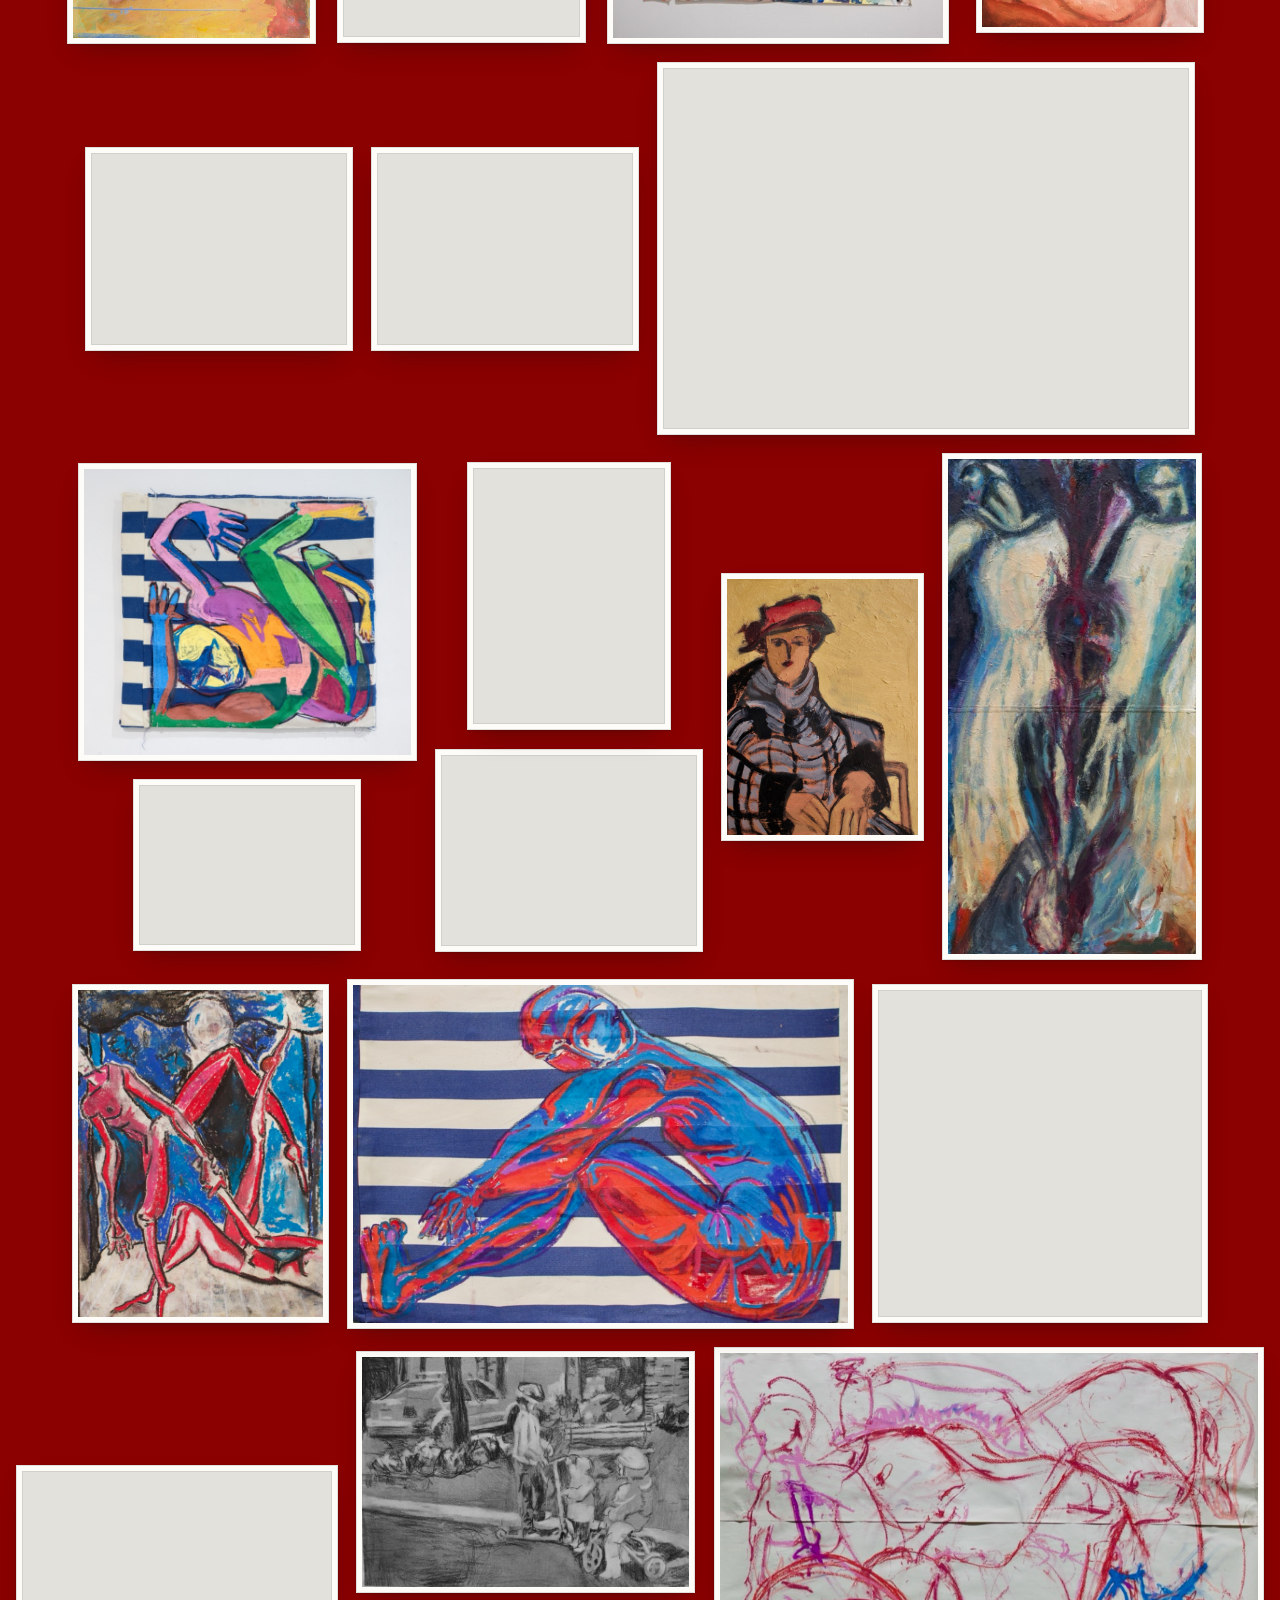
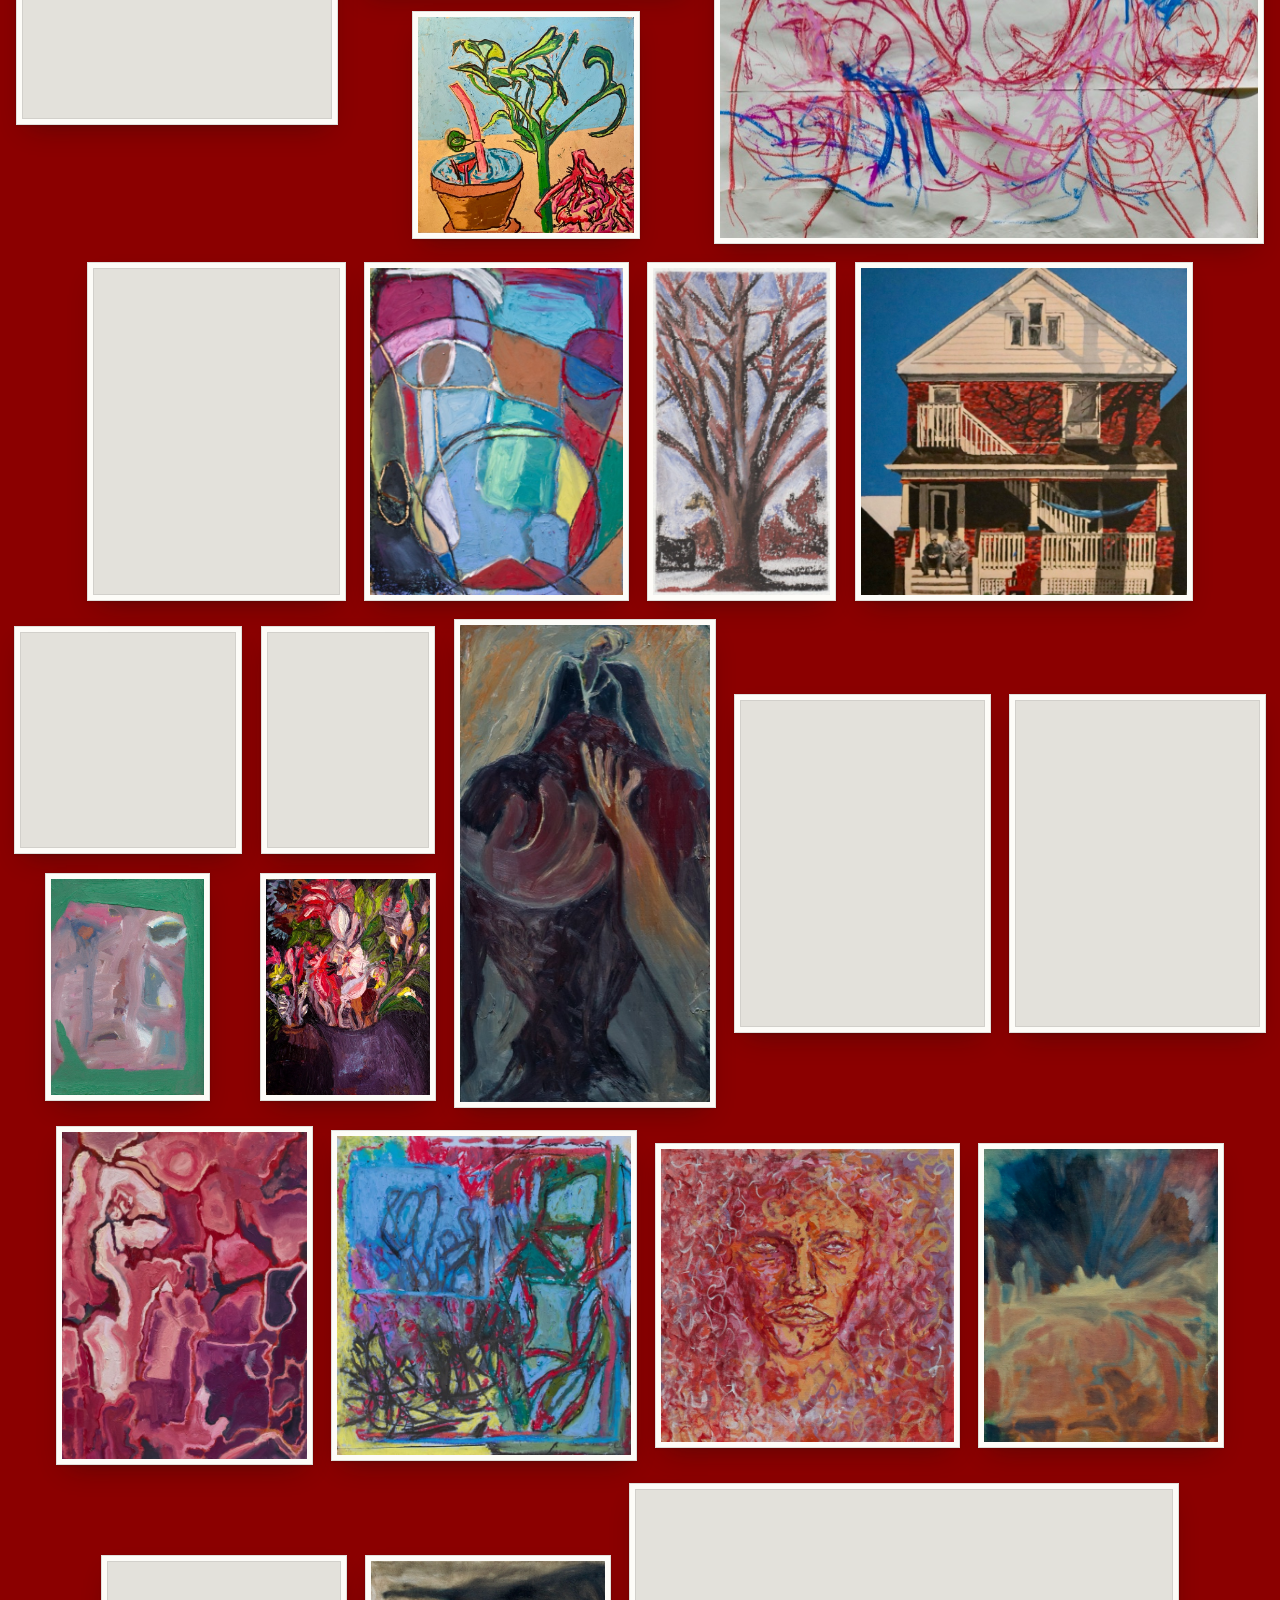
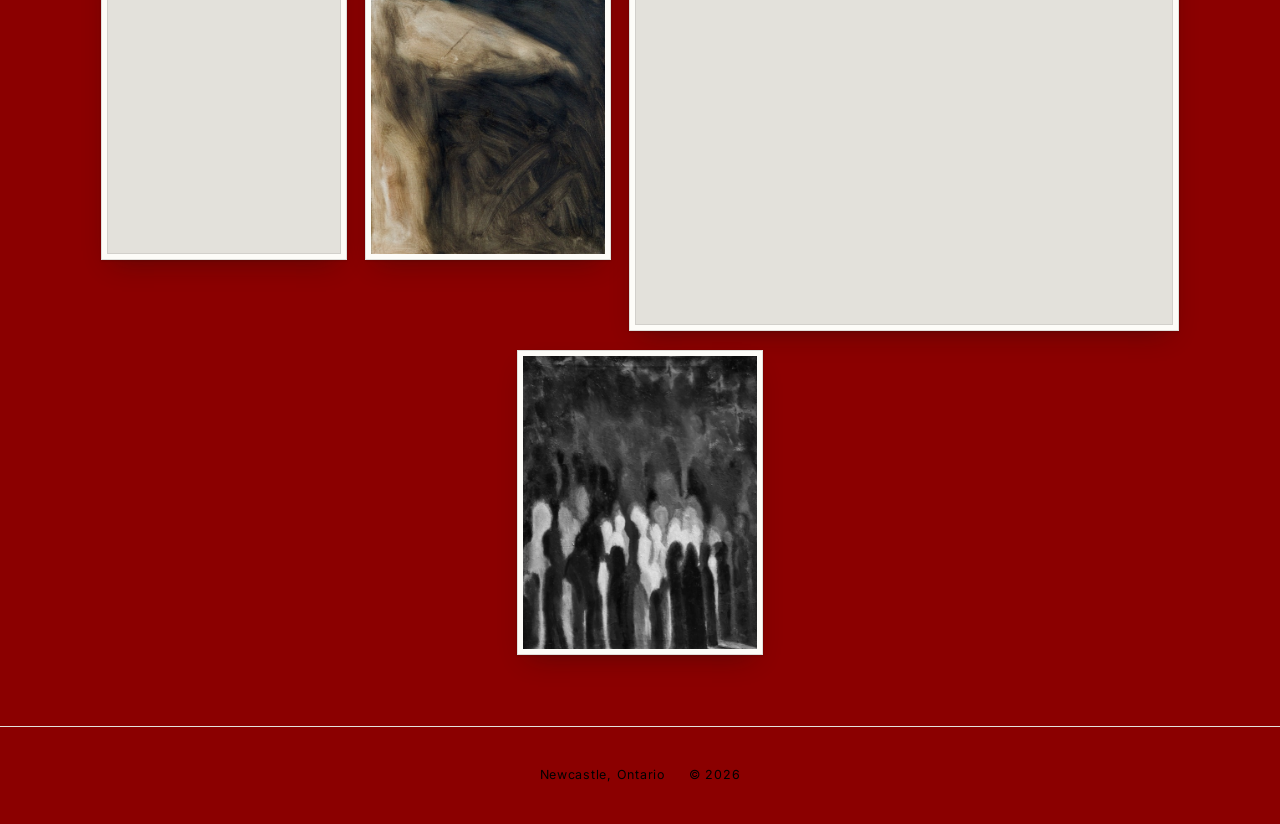
==== commit 59728529: "Keep 'Jared Augustin' in the header; PaintWithJared stays in tab + shares Revert only the header bra" ====
--- a/index.html
+++ b/index.html
@@ -34,7 +34,7 @@
 </head>
 <body>
   <header class="site-header" id="header">
-    <a class="brand" href="index.html">PaintWithJared</a>
+    <a class="brand" href="index.html">Jared Augustin</a>
     <nav class="nav">
       <a href="about.html">About the artist</a>
     </nav>
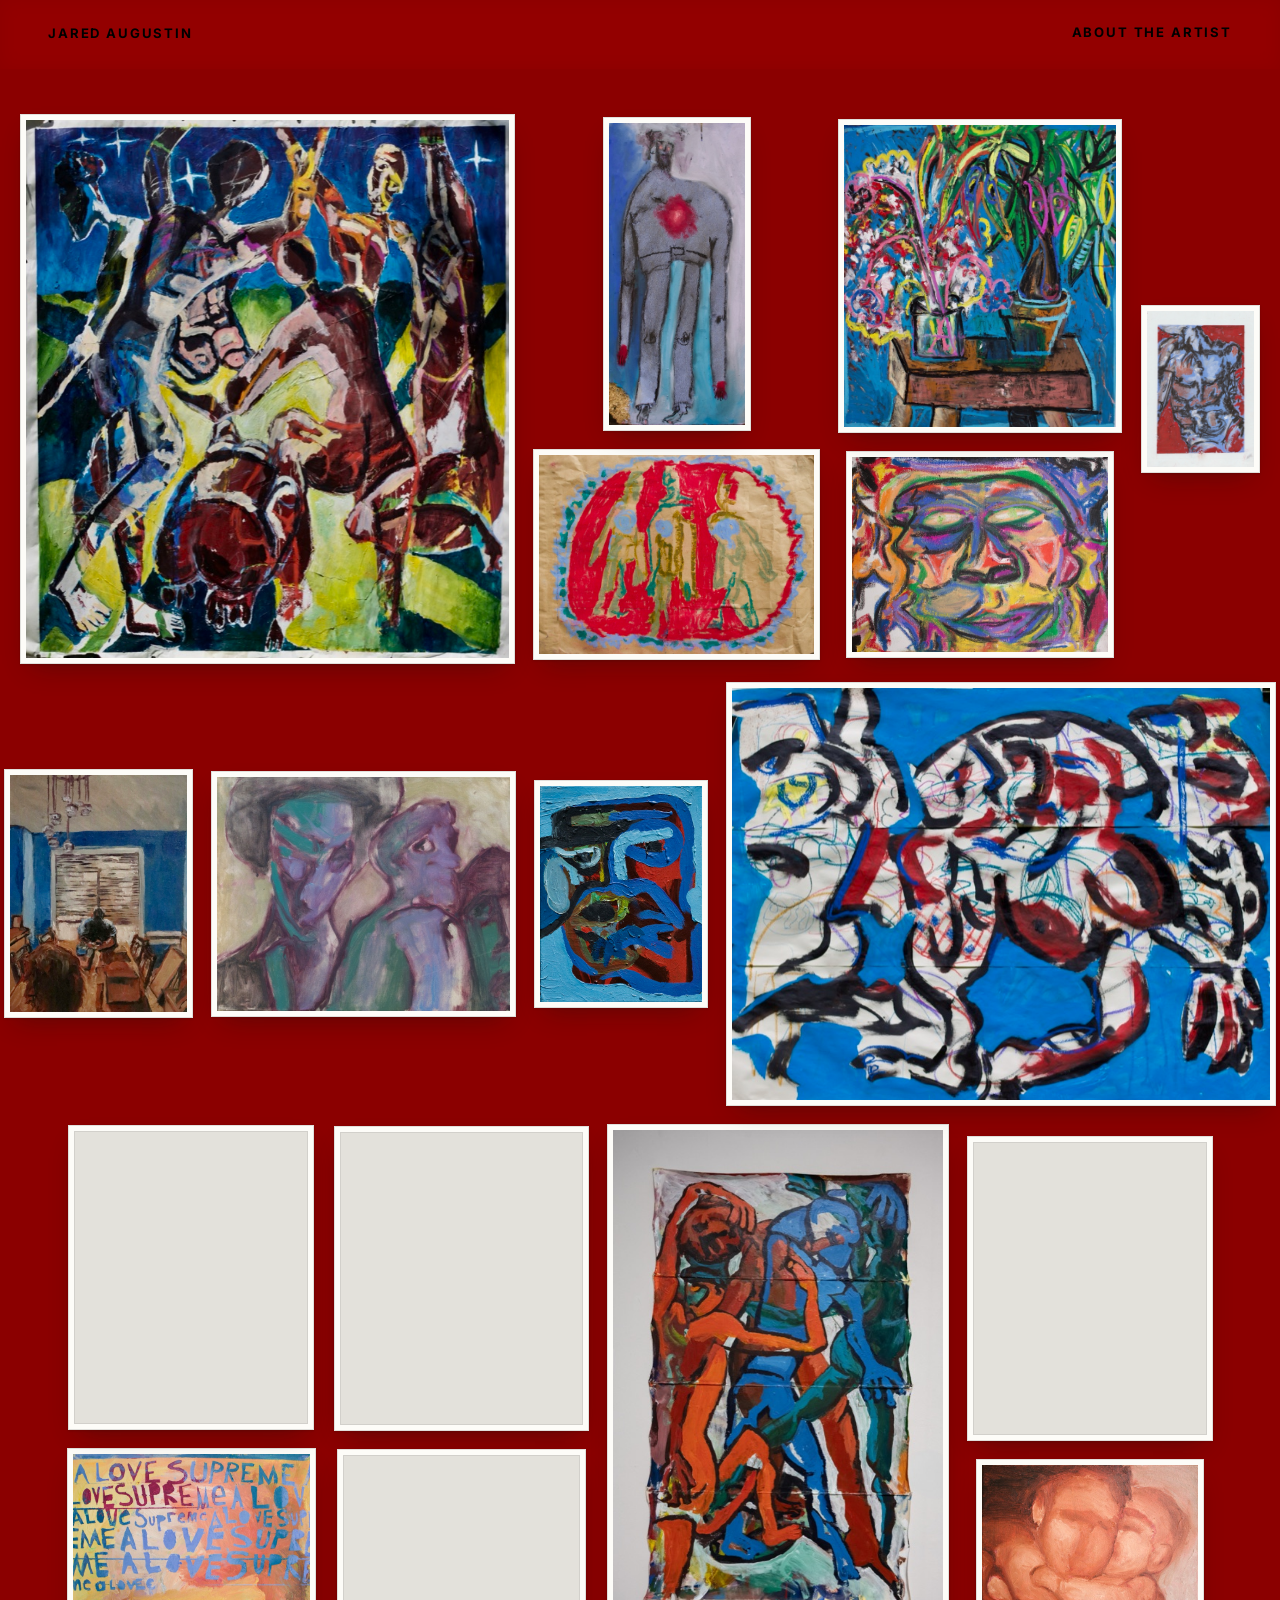
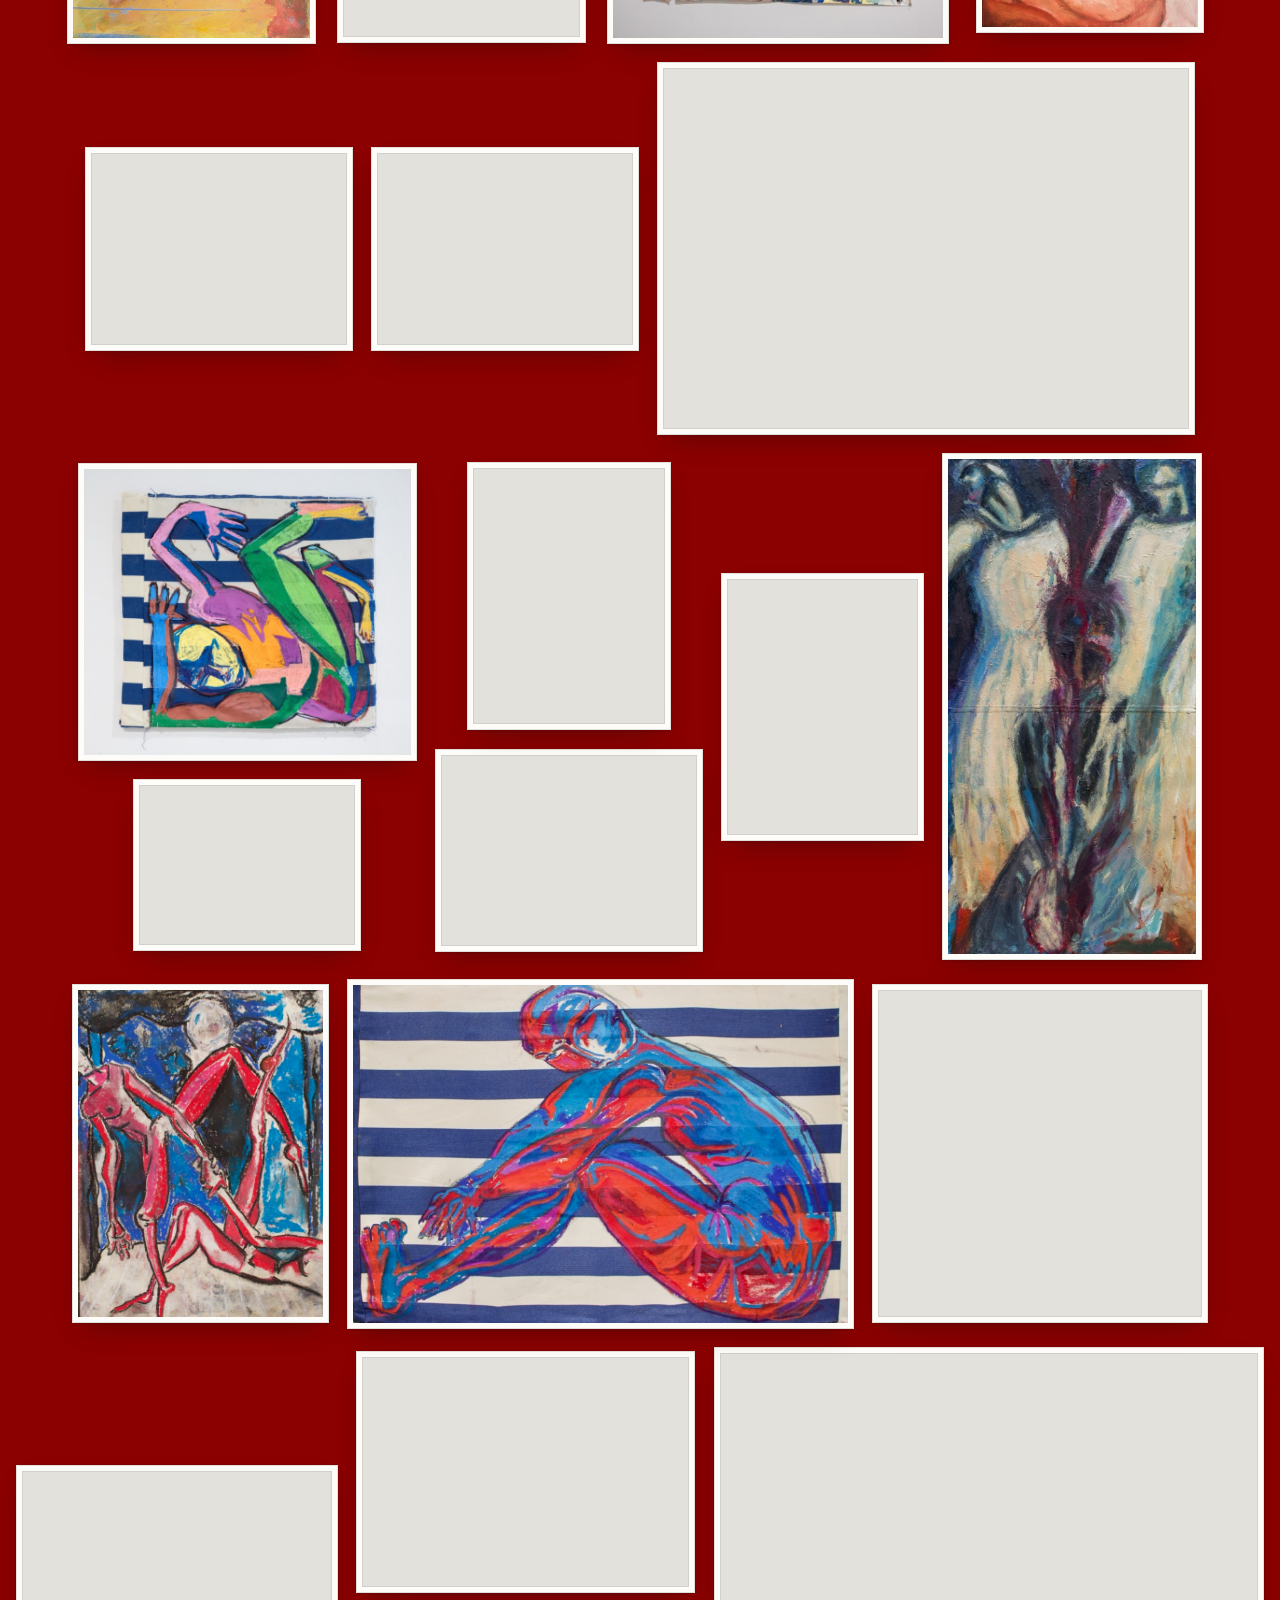
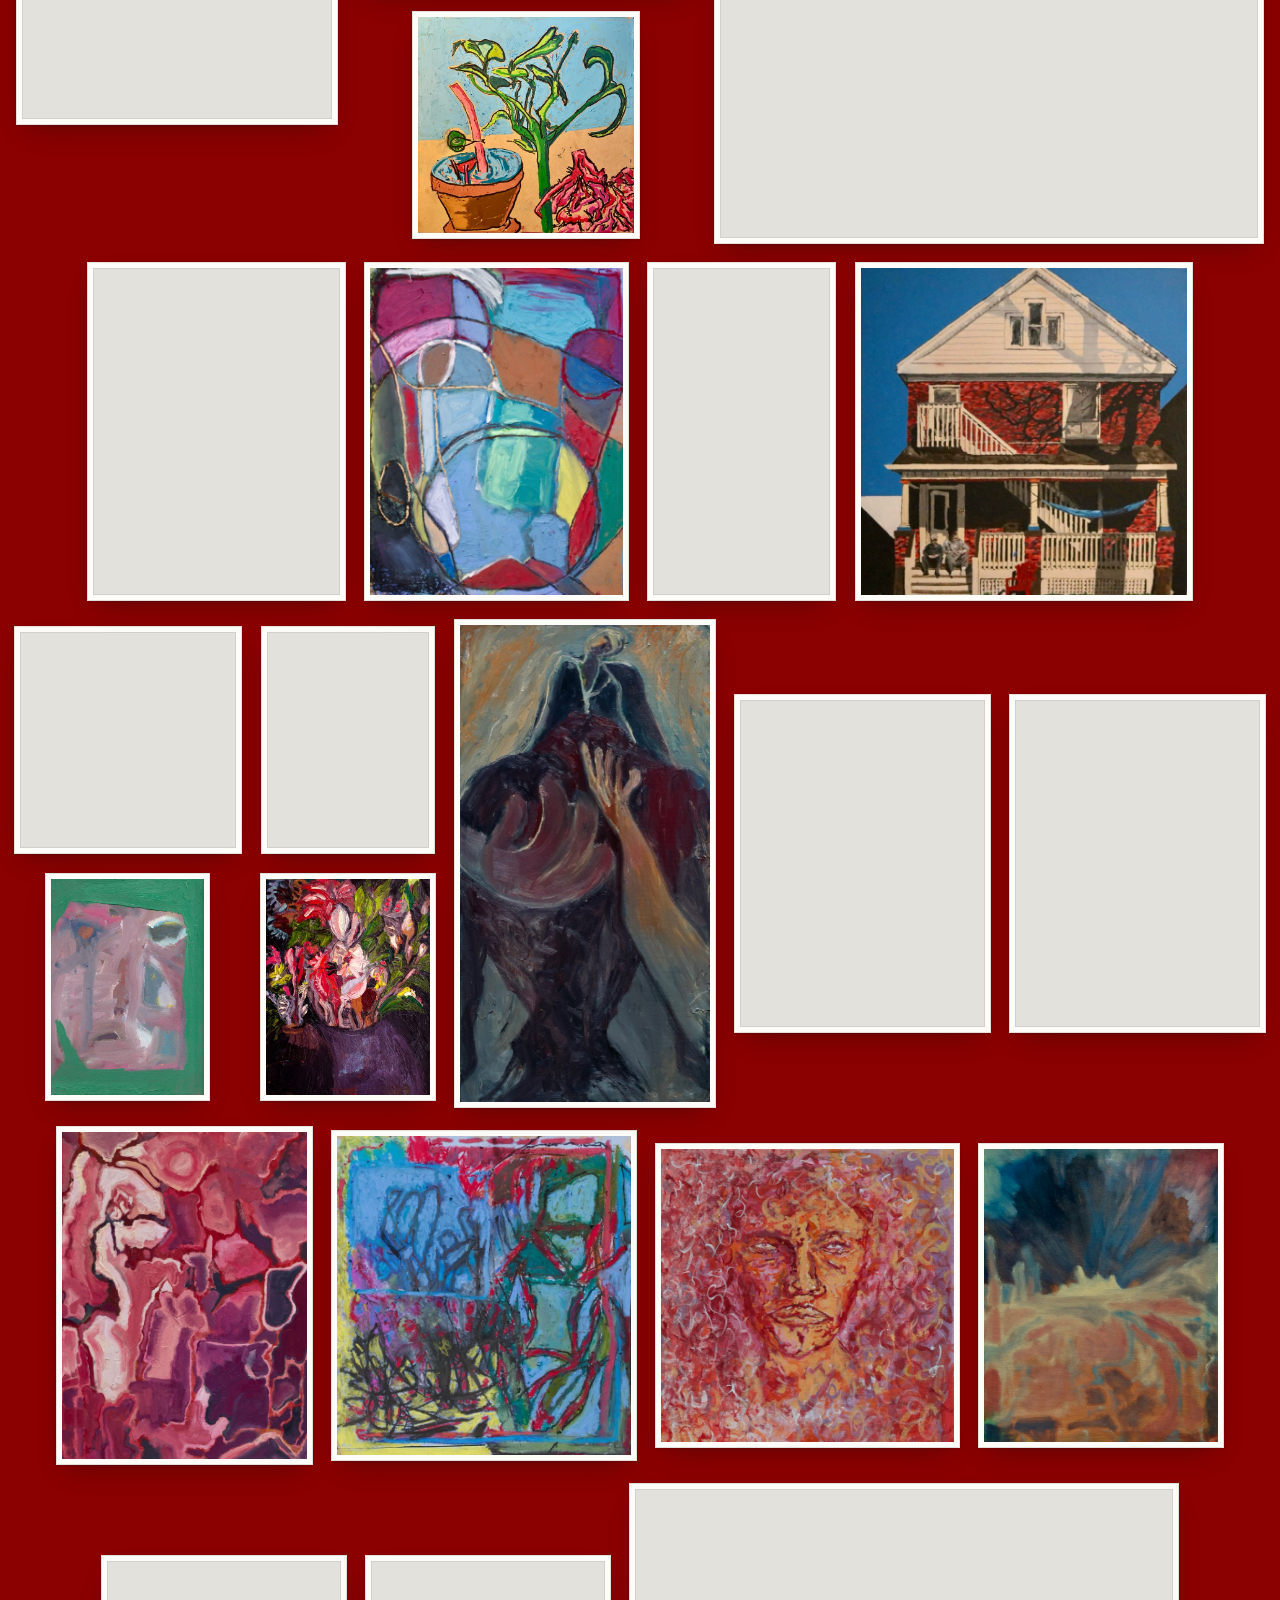
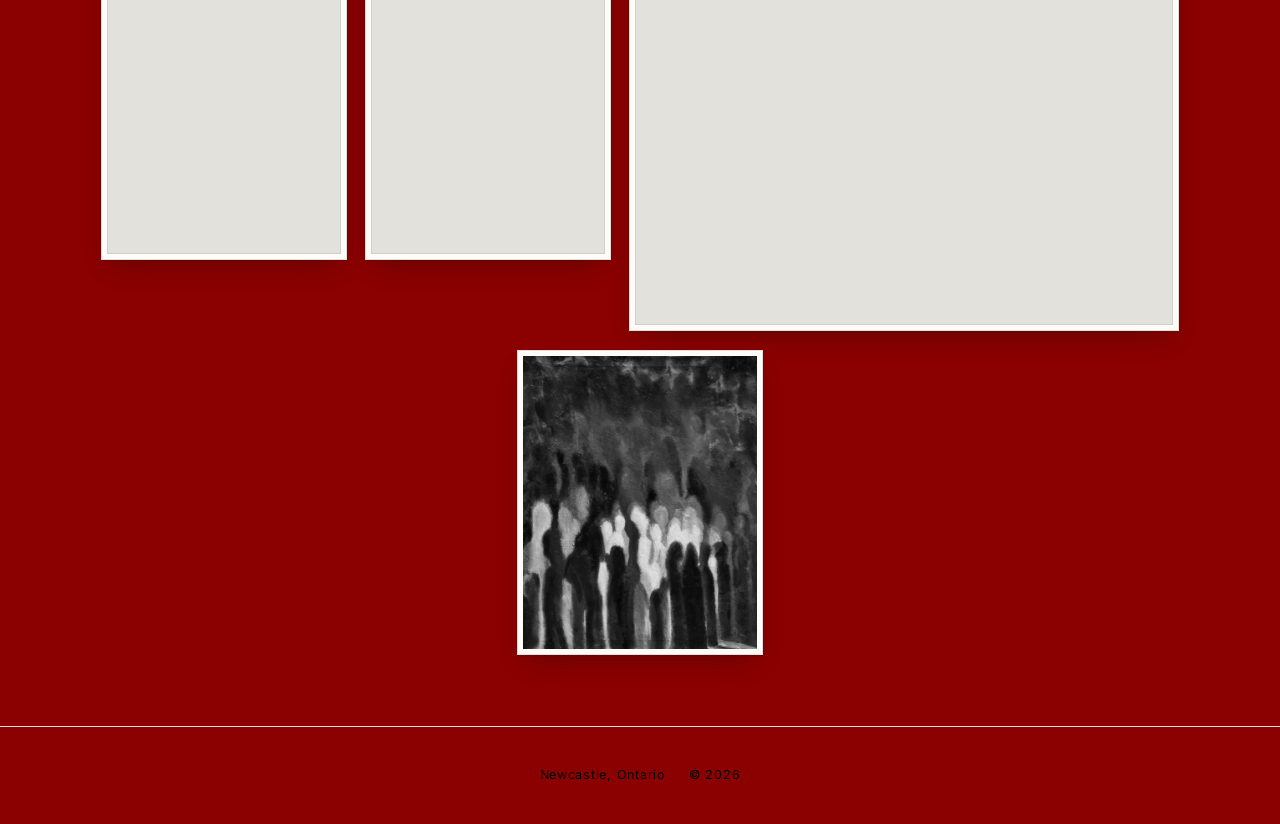
==== commit 7fb86968: "Capitalize 'Original' in the shared description 'original works by Jared Augustin' -> 'Original work" ====
--- a/index.html
+++ b/index.html
@@ -4,7 +4,7 @@
   <meta charset="utf-8" />
   <meta name="viewport" content="width=device-width, initial-scale=1" />
   <title>PaintWithJared</title>
-  <meta name="description" content="original works by Jared Augustin" />
+  <meta name="description" content="Original works by Jared Augustin" />
 
   <!-- Favicons -->
   <link rel="icon" href="favicon.ico" sizes="any" />
@@ -16,14 +16,14 @@
   <meta property="og:type" content="website" />
   <meta property="og:site_name" content="PaintWithJared" />
   <meta property="og:title" content="PaintWithJared" />
-  <meta property="og:description" content="original works by Jared Augustin" />
+  <meta property="og:description" content="Original works by Jared Augustin" />
   <meta property="og:url" content="https://paintwithjared.com/" />
   <meta property="og:image" content="https://paintwithjared.com/assets/og-image.jpg" />
   <meta property="og:image:width" content="1200" />
   <meta property="og:image:height" content="630" />
   <meta name="twitter:card" content="summary_large_image" />
   <meta name="twitter:title" content="PaintWithJared" />
-  <meta name="twitter:description" content="original works by Jared Augustin" />
+  <meta name="twitter:description" content="Original works by Jared Augustin" />
   <meta name="twitter:image" content="https://paintwithjared.com/assets/og-image.jpg" />
 
   <link rel="preconnect" href="https://fonts.googleapis.com" />
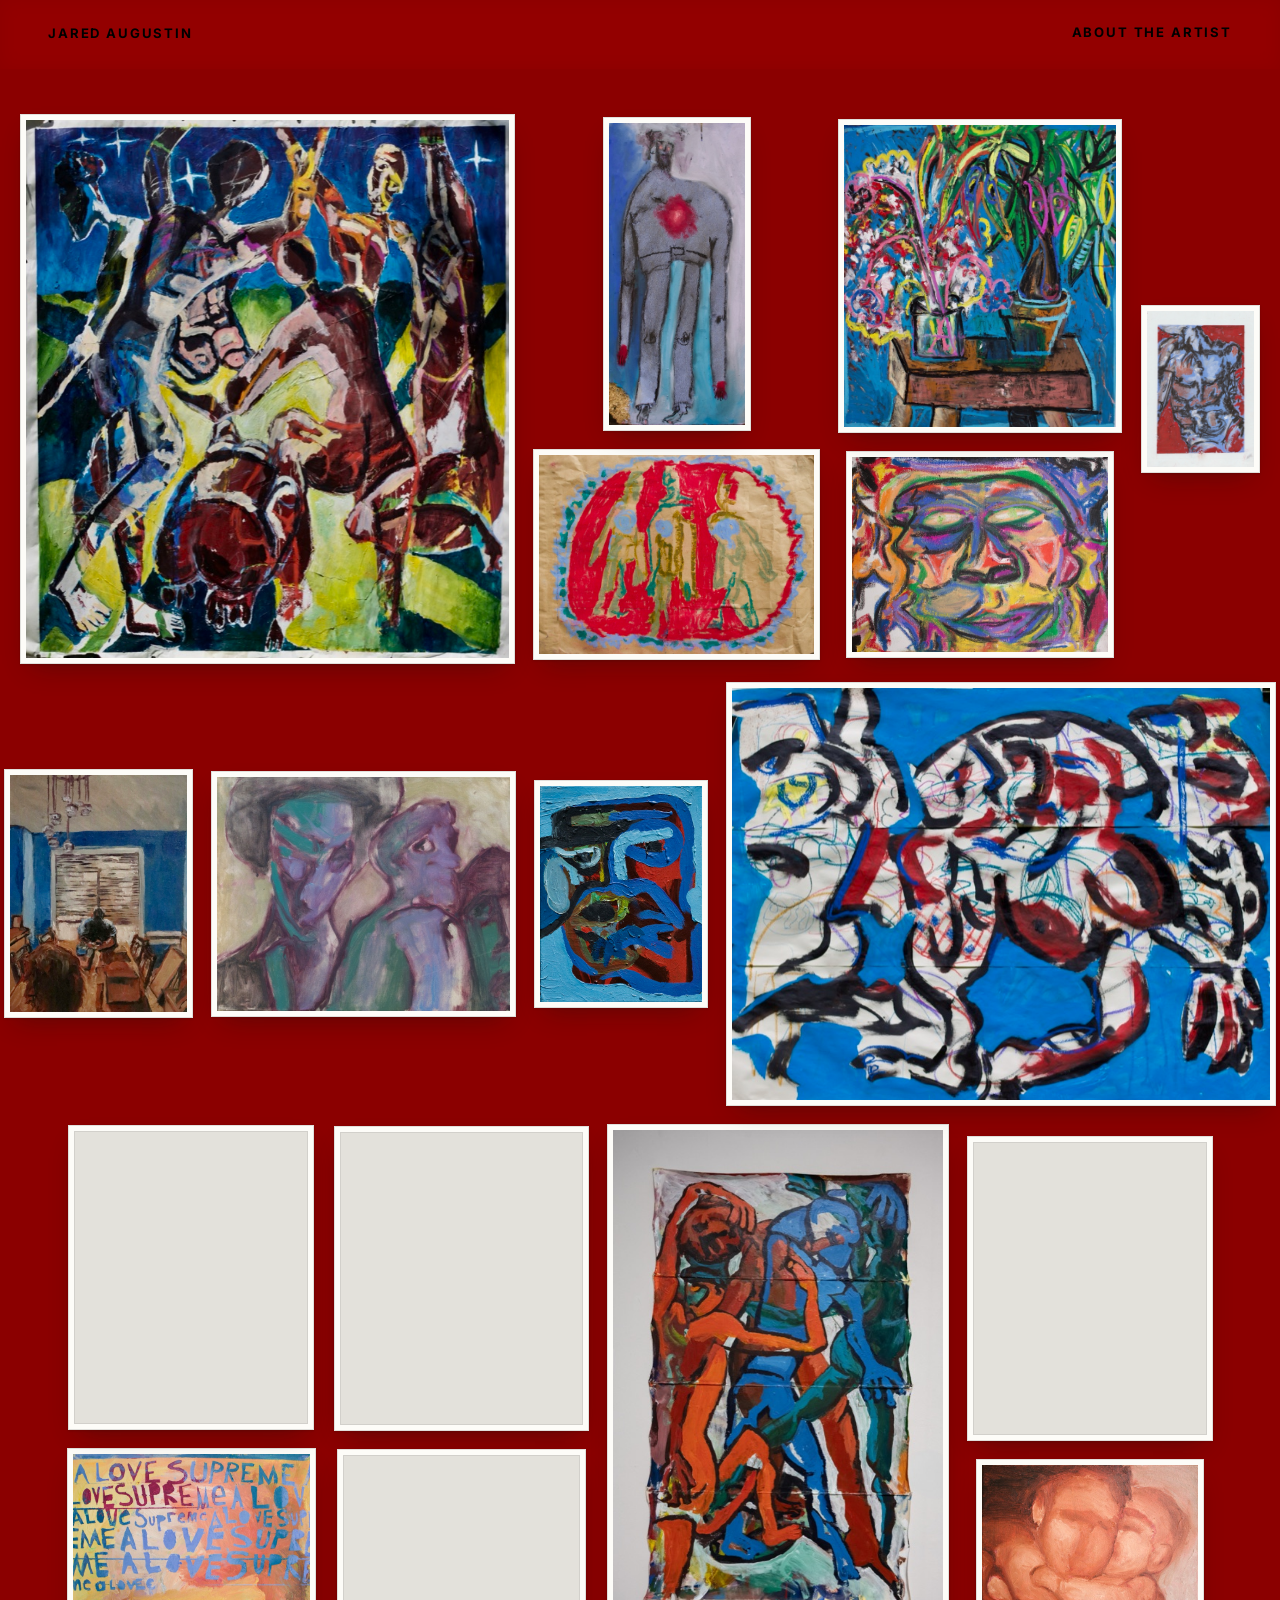
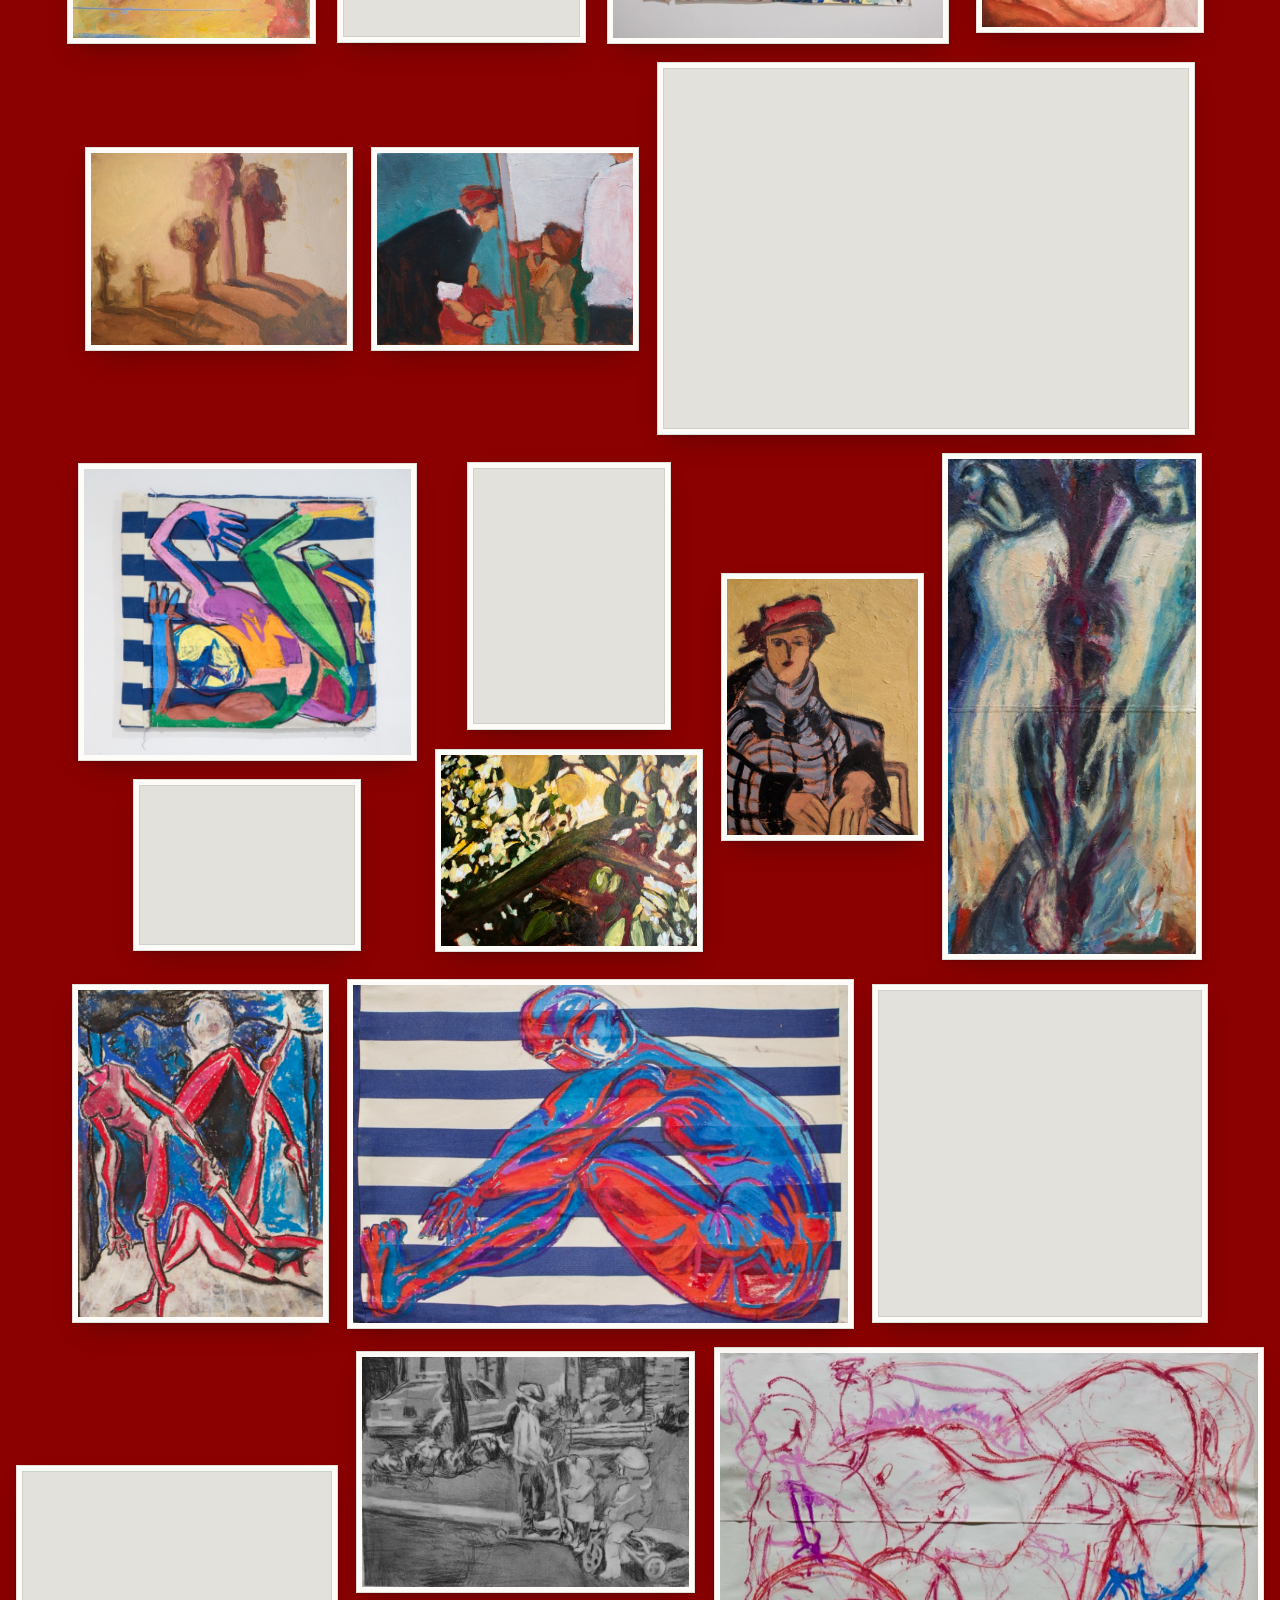
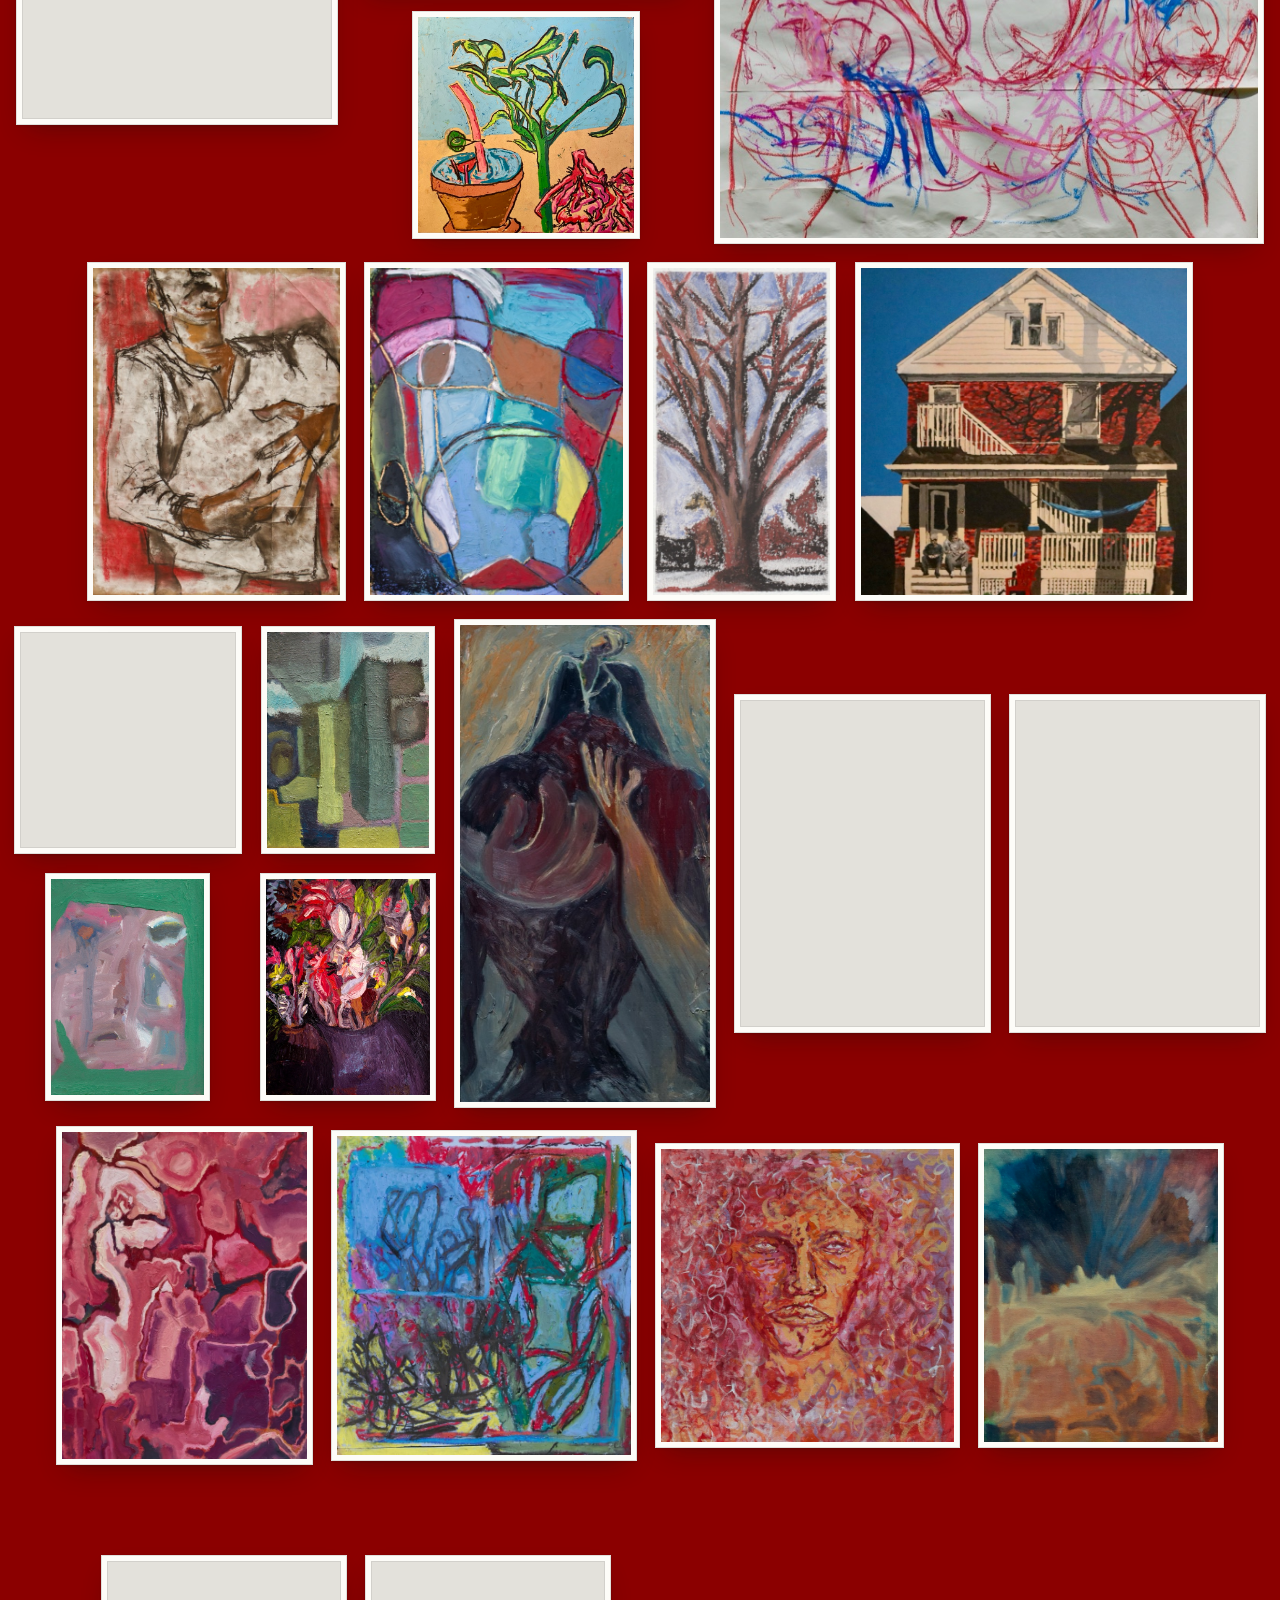
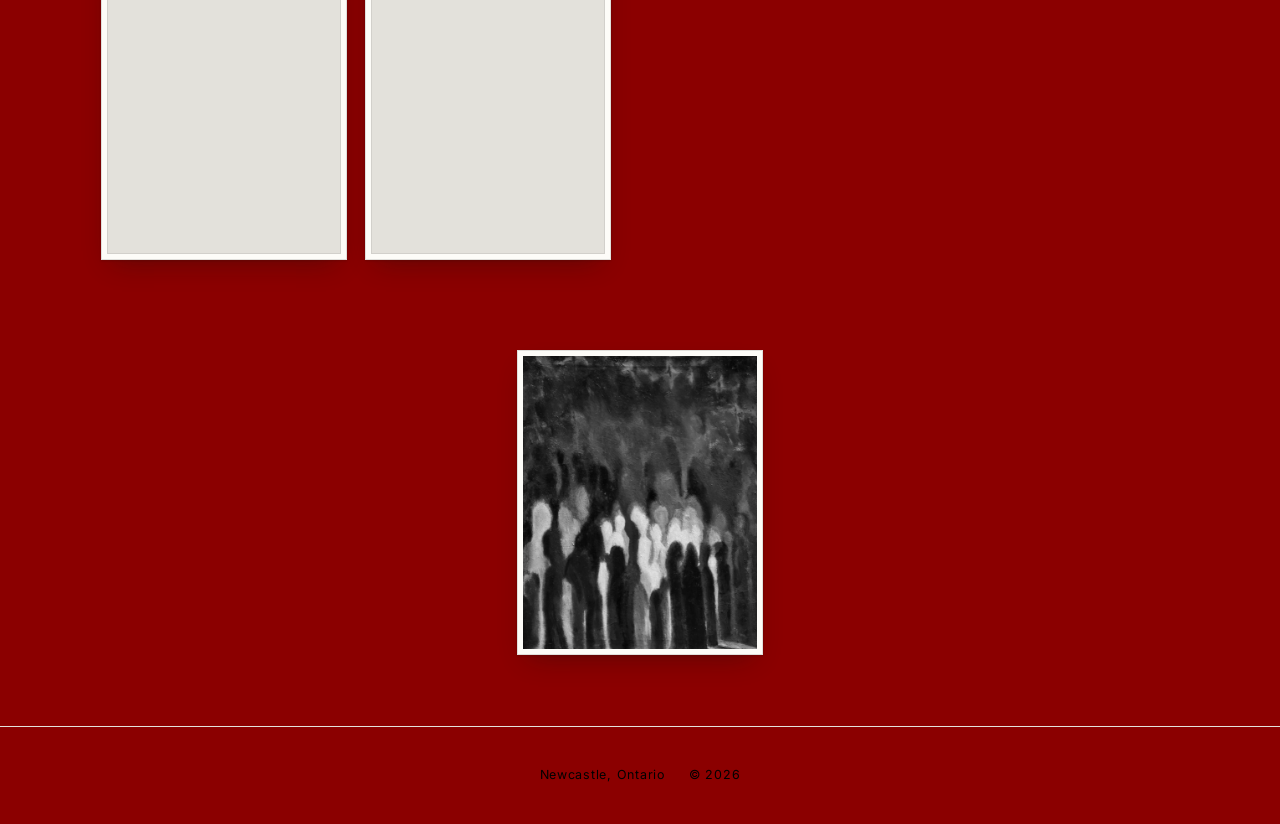
==== commit 30105a3f: "Use clean URLs (no .html) for all internal links GitHub Pages already serves about.html at /about an" ====
--- a/index.html
+++ b/index.html
@@ -34,9 +34,9 @@
 </head>
 <body>
   <header class="site-header" id="header">
-    <a class="brand" href="index.html">Jared Augustin</a>
+    <a class="brand" href="/">Jared Augustin</a>
     <nav class="nav">
-      <a href="about.html">About the artist</a>
+      <a href="/about">About the artist</a>
     </nav>
   </header>
 
--- a/styles.css
+++ b/styles.css
@@ -388,6 +388,14 @@
 
 .about__body p:nth-child(n + 2) { color: var(--ink-soft); }
 
+/* footnote-style disclaimer at the end of the bio */
+.about__body p.about__disclaimer {
+  font-size: 0.82rem;
+  font-style: italic;
+  color: var(--ink-soft);
+  margin-top: 2rem;
+}
+
 .about__contact {
   margin-top: 3rem;
   padding-top: 2rem;
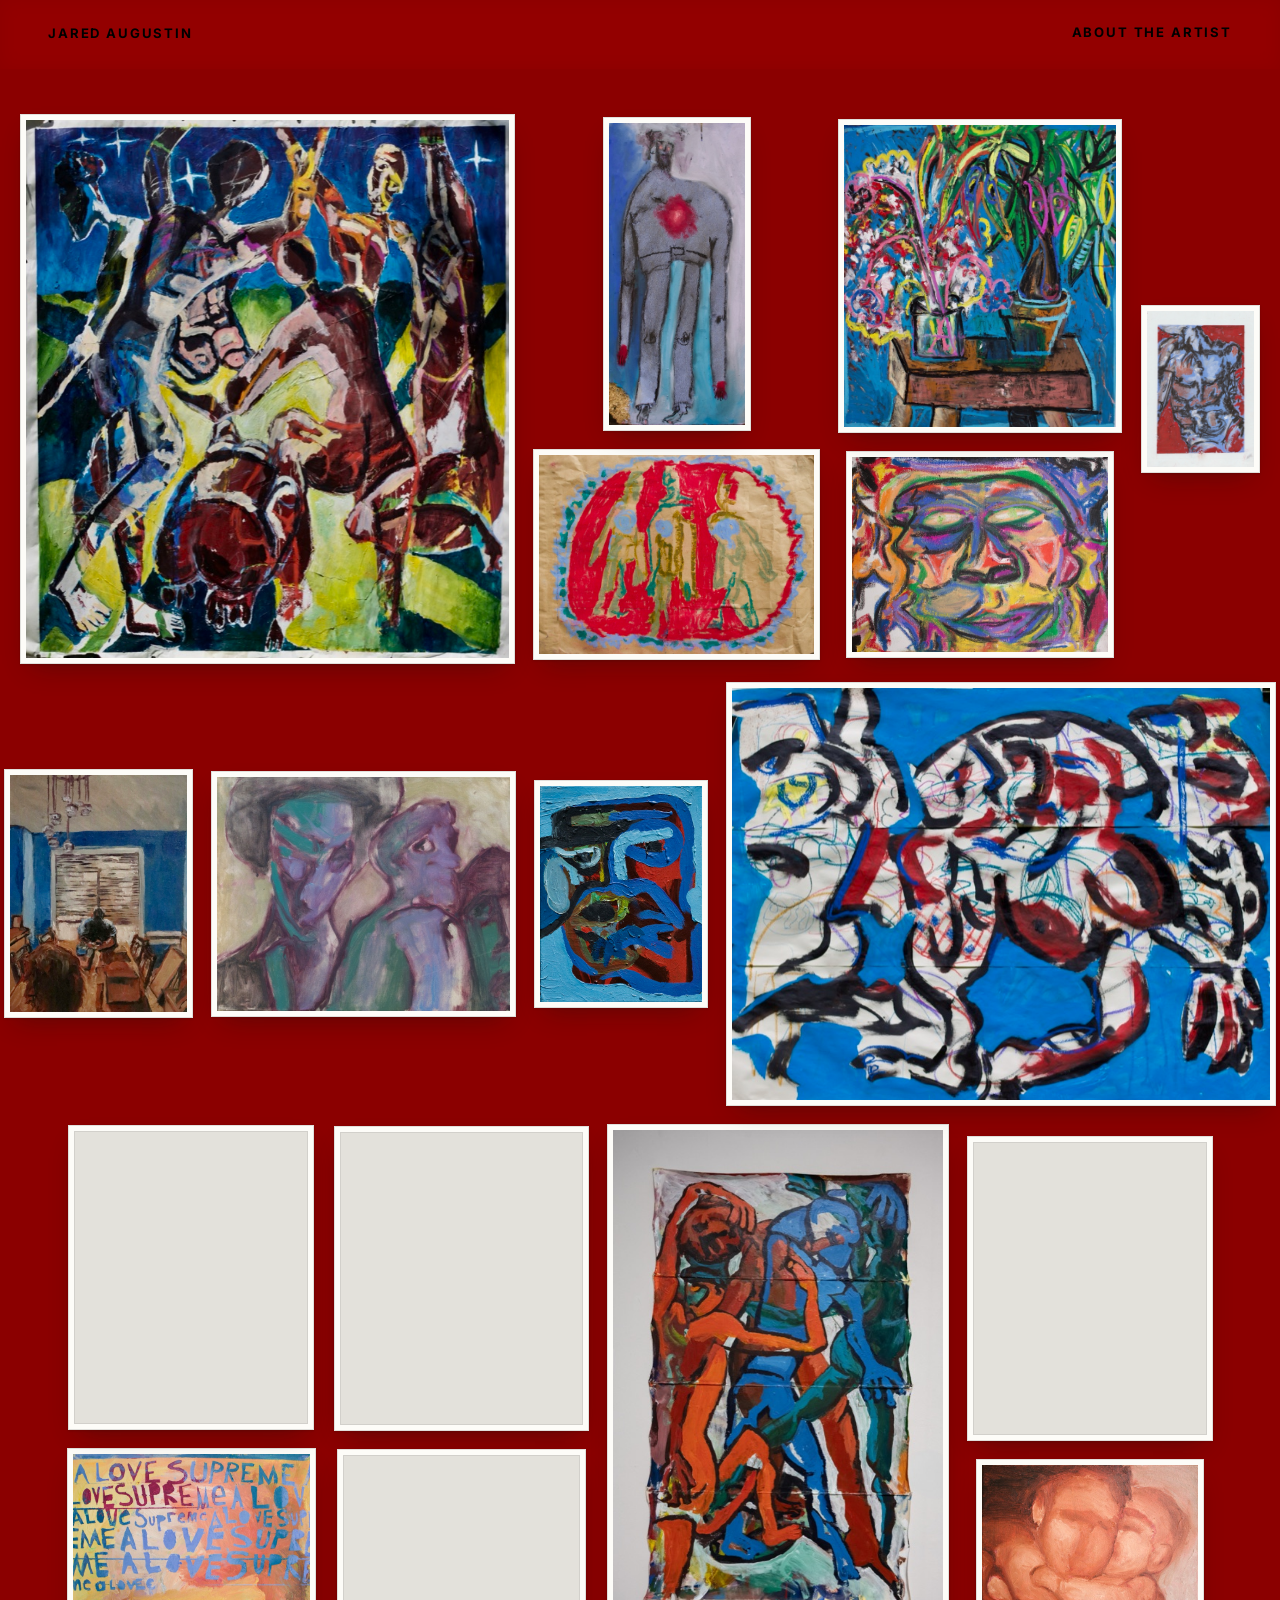
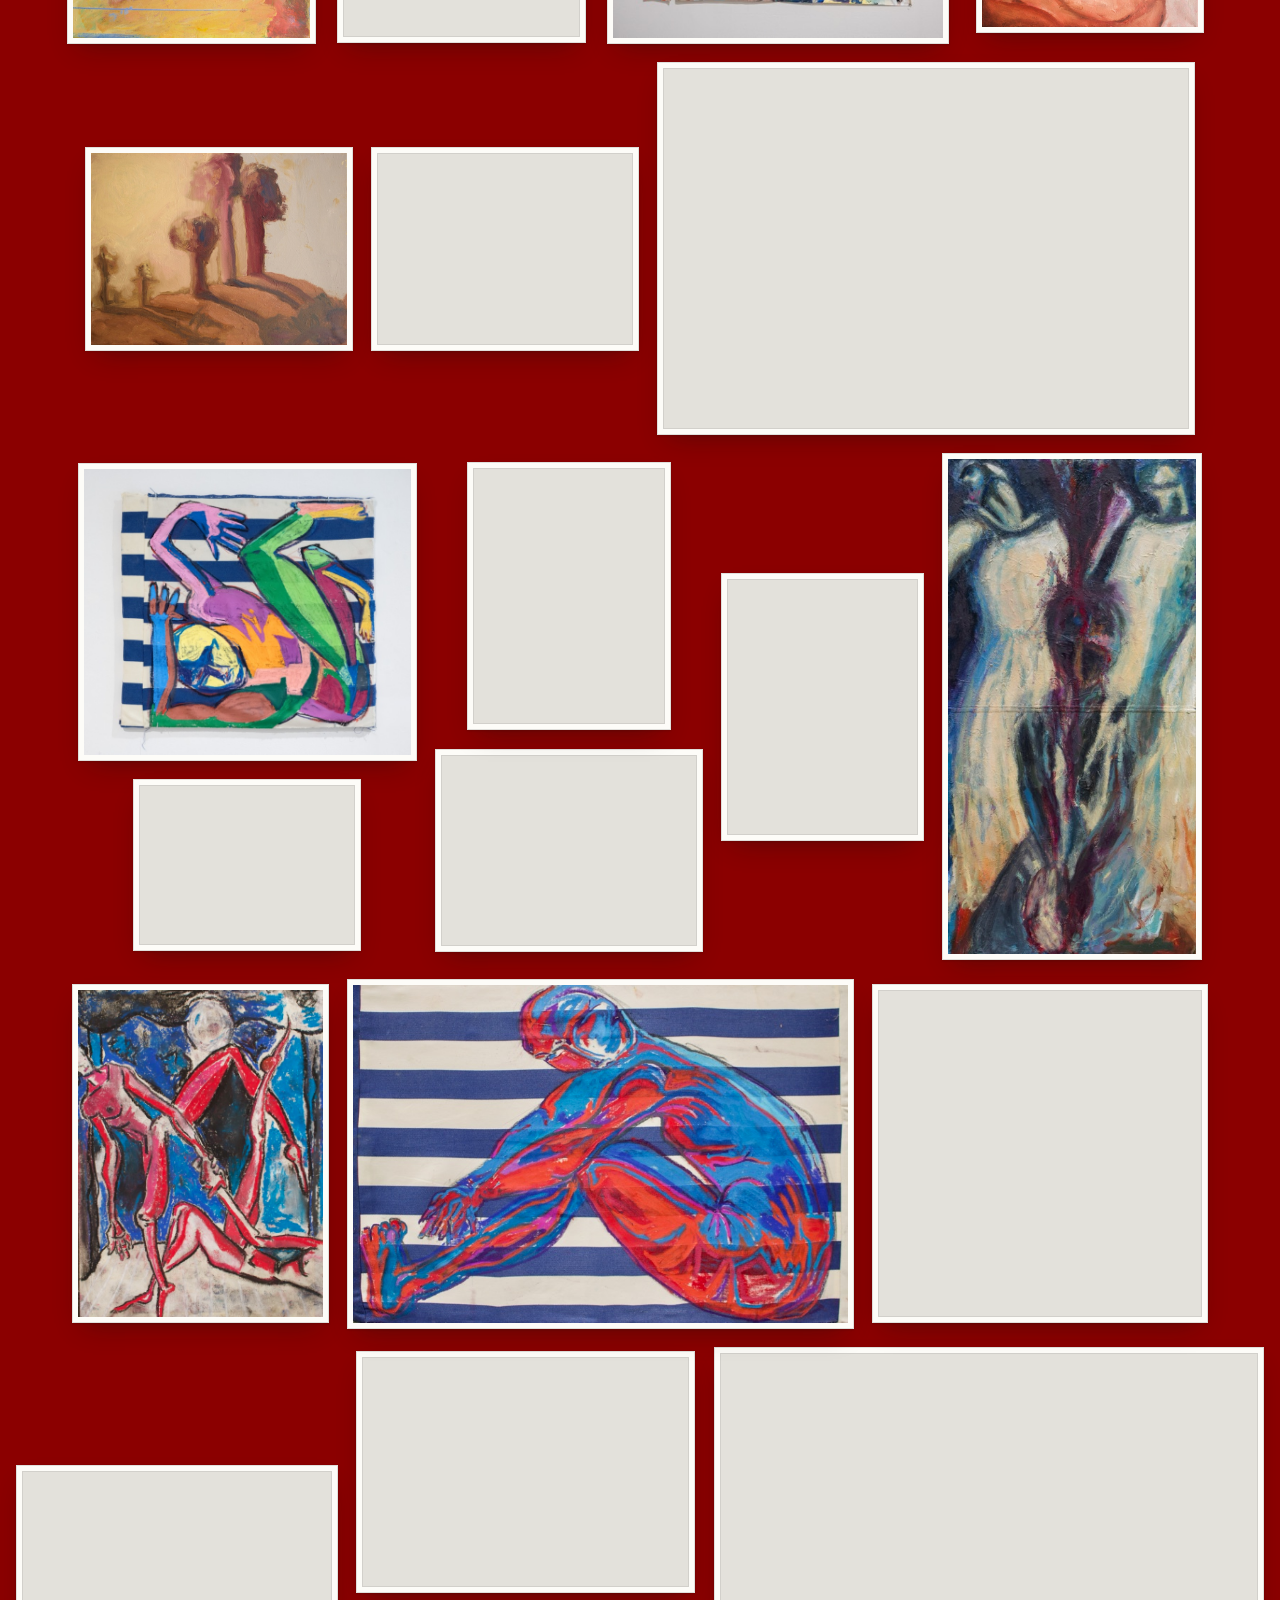
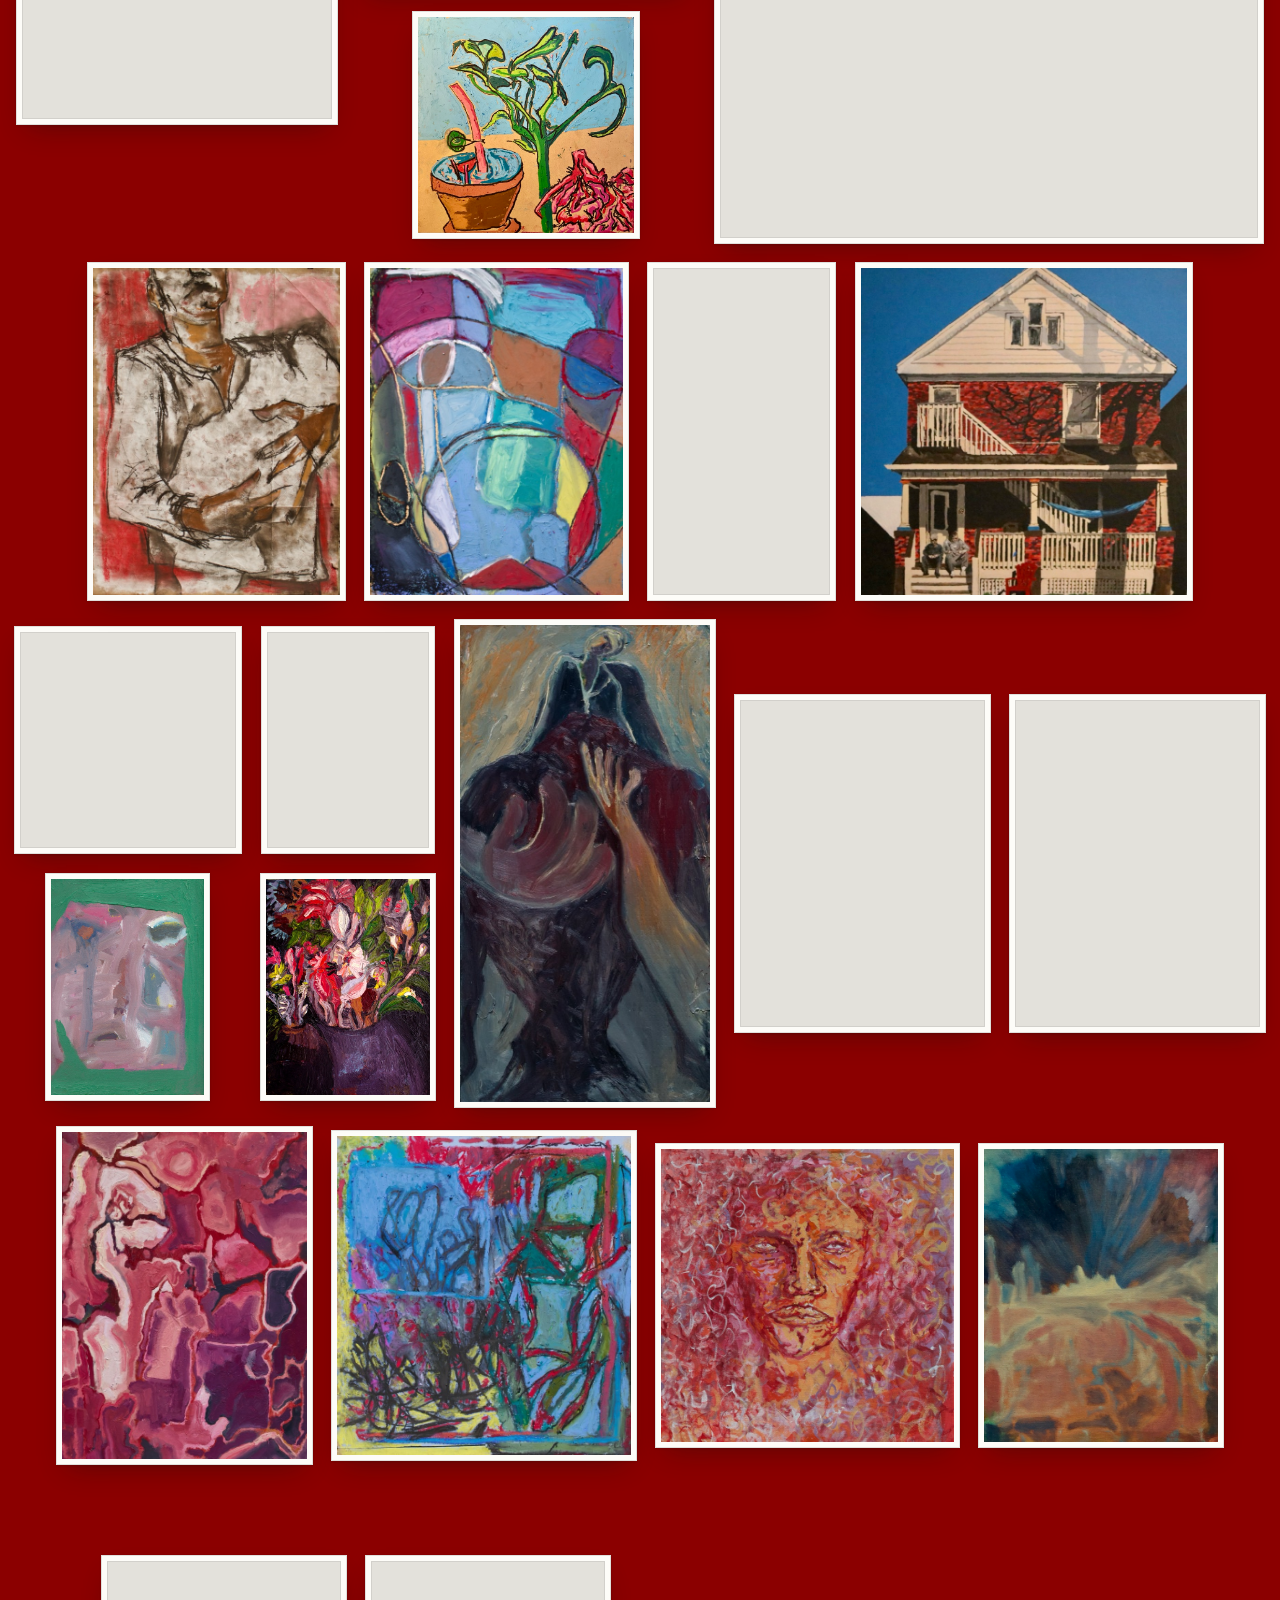
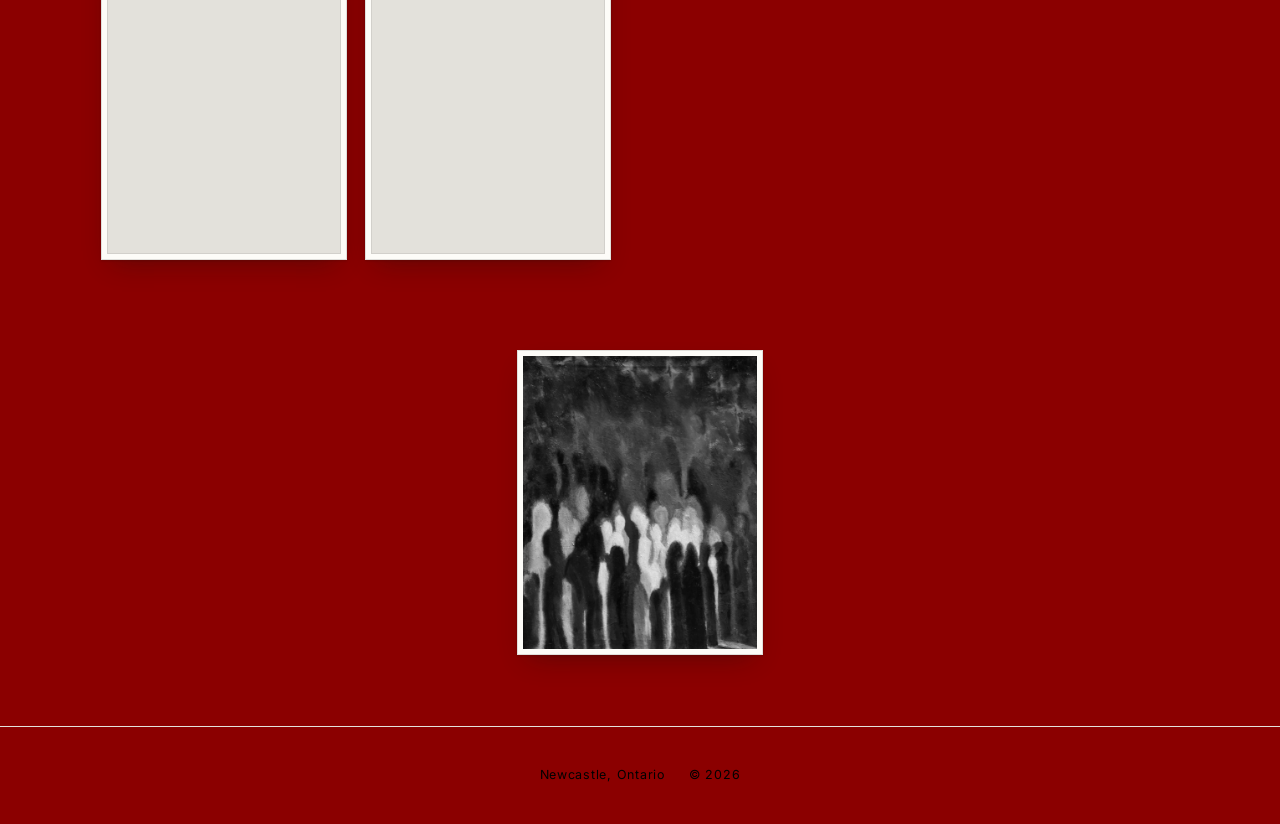
==== commit 538c96eb: "Update email to augustinjared@gmail.com; lowercase to PaintwithJared New contact email on the About " ====
--- a/index.html
+++ b/index.html
@@ -3,7 +3,7 @@
 <head>
   <meta charset="utf-8" />
   <meta name="viewport" content="width=device-width, initial-scale=1" />
-  <title>PaintWithJared</title>
+  <title>PaintwithJared</title>
   <meta name="description" content="Original works by Jared Augustin" />
 
   <!-- Favicons -->
@@ -14,15 +14,15 @@
 
   <!-- Open Graph / social sharing -->
   <meta property="og:type" content="website" />
-  <meta property="og:site_name" content="PaintWithJared" />
-  <meta property="og:title" content="PaintWithJared" />
+  <meta property="og:site_name" content="PaintwithJared" />
+  <meta property="og:title" content="PaintwithJared" />
   <meta property="og:description" content="Original works by Jared Augustin" />
   <meta property="og:url" content="https://paintwithjared.com/" />
   <meta property="og:image" content="https://paintwithjared.com/assets/og-image.jpg" />
   <meta property="og:image:width" content="1200" />
   <meta property="og:image:height" content="630" />
   <meta name="twitter:card" content="summary_large_image" />
-  <meta name="twitter:title" content="PaintWithJared" />
+  <meta name="twitter:title" content="PaintwithJared" />
   <meta name="twitter:description" content="Original works by Jared Augustin" />
   <meta name="twitter:image" content="https://paintwithjared.com/assets/og-image.jpg" />
 
